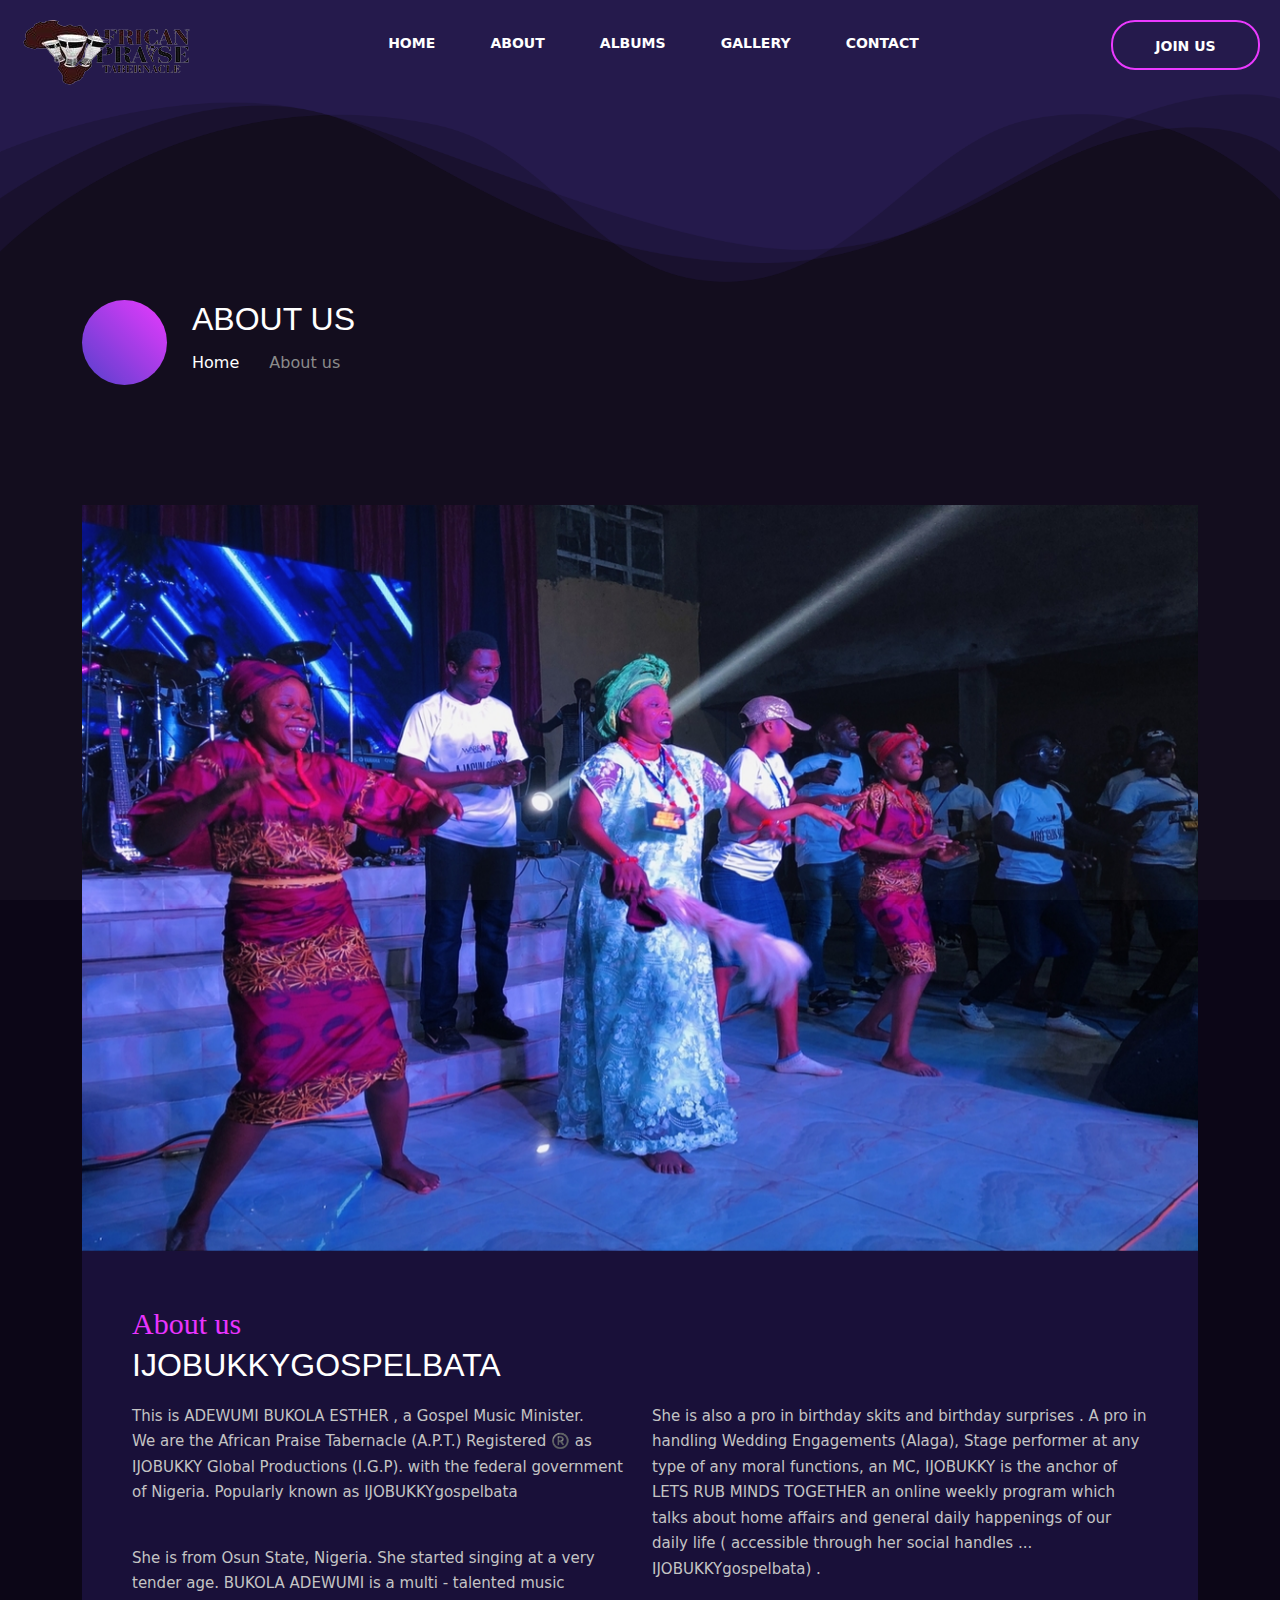
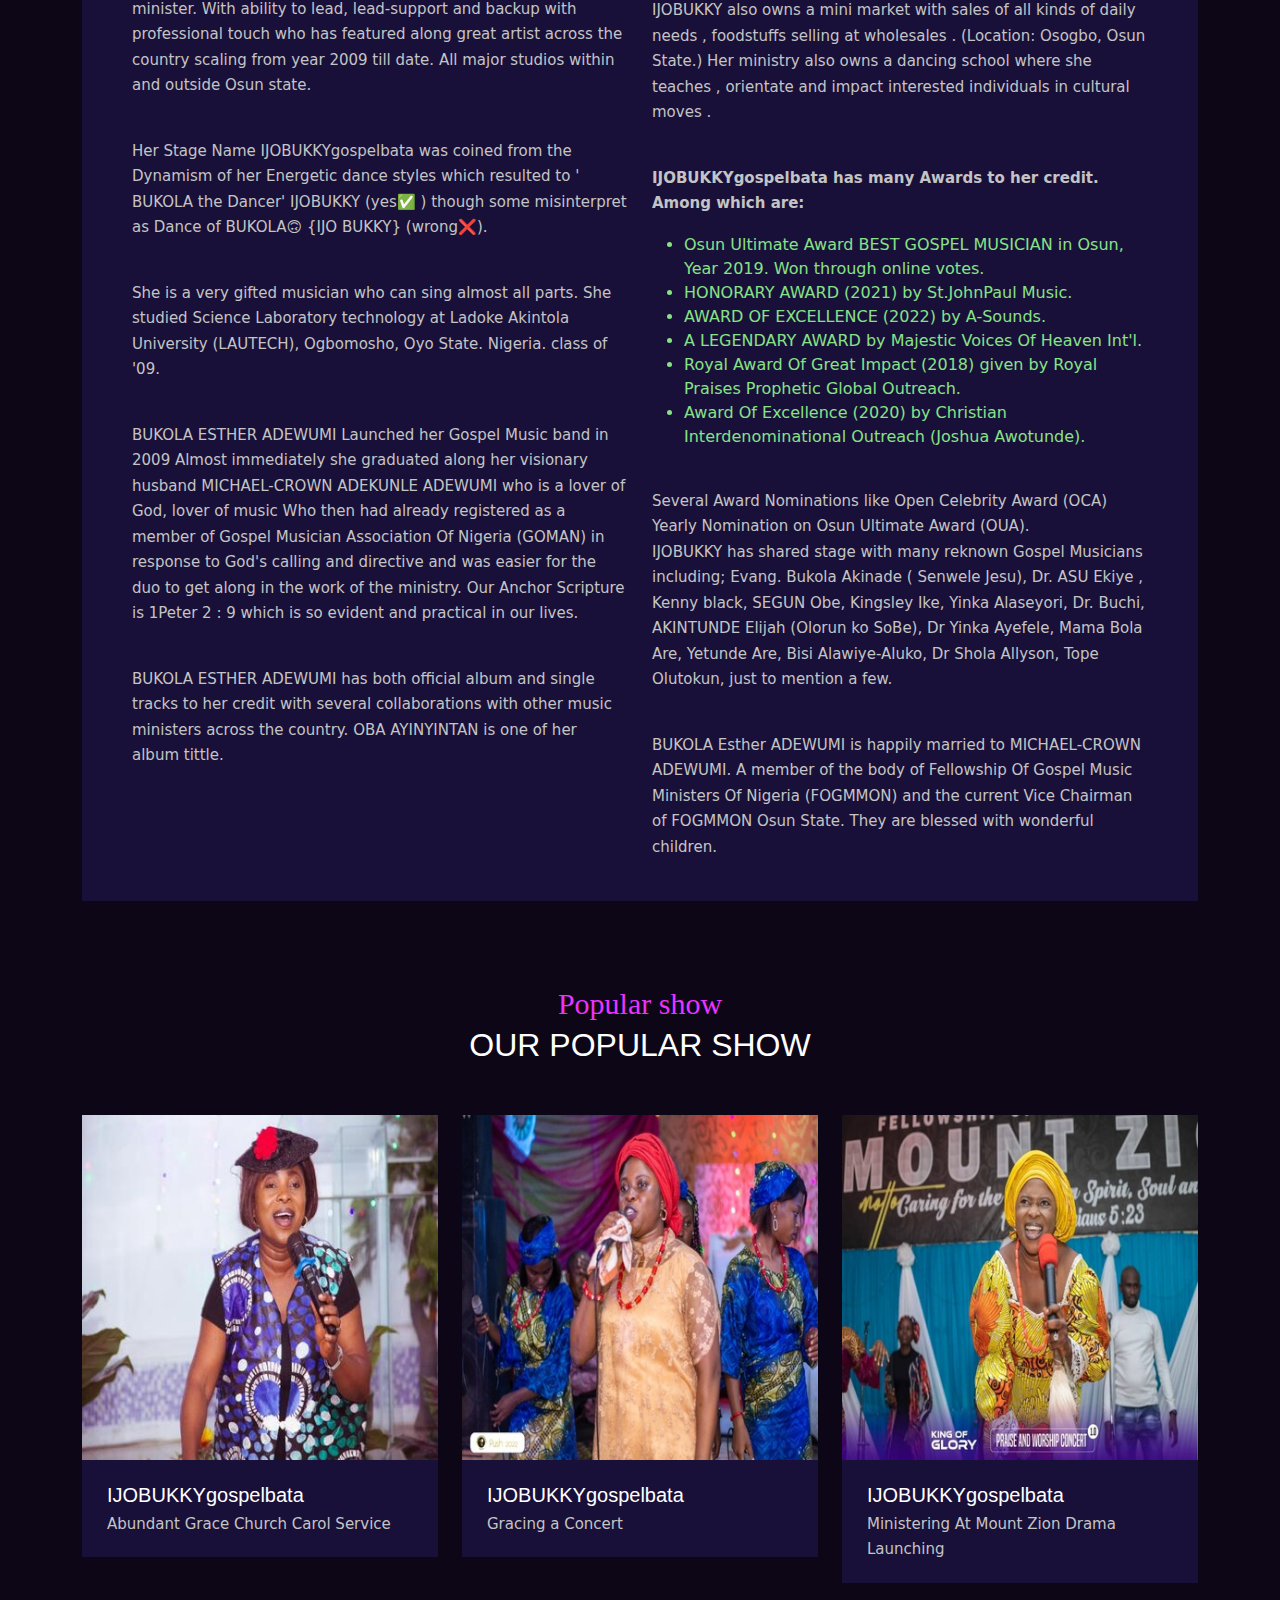
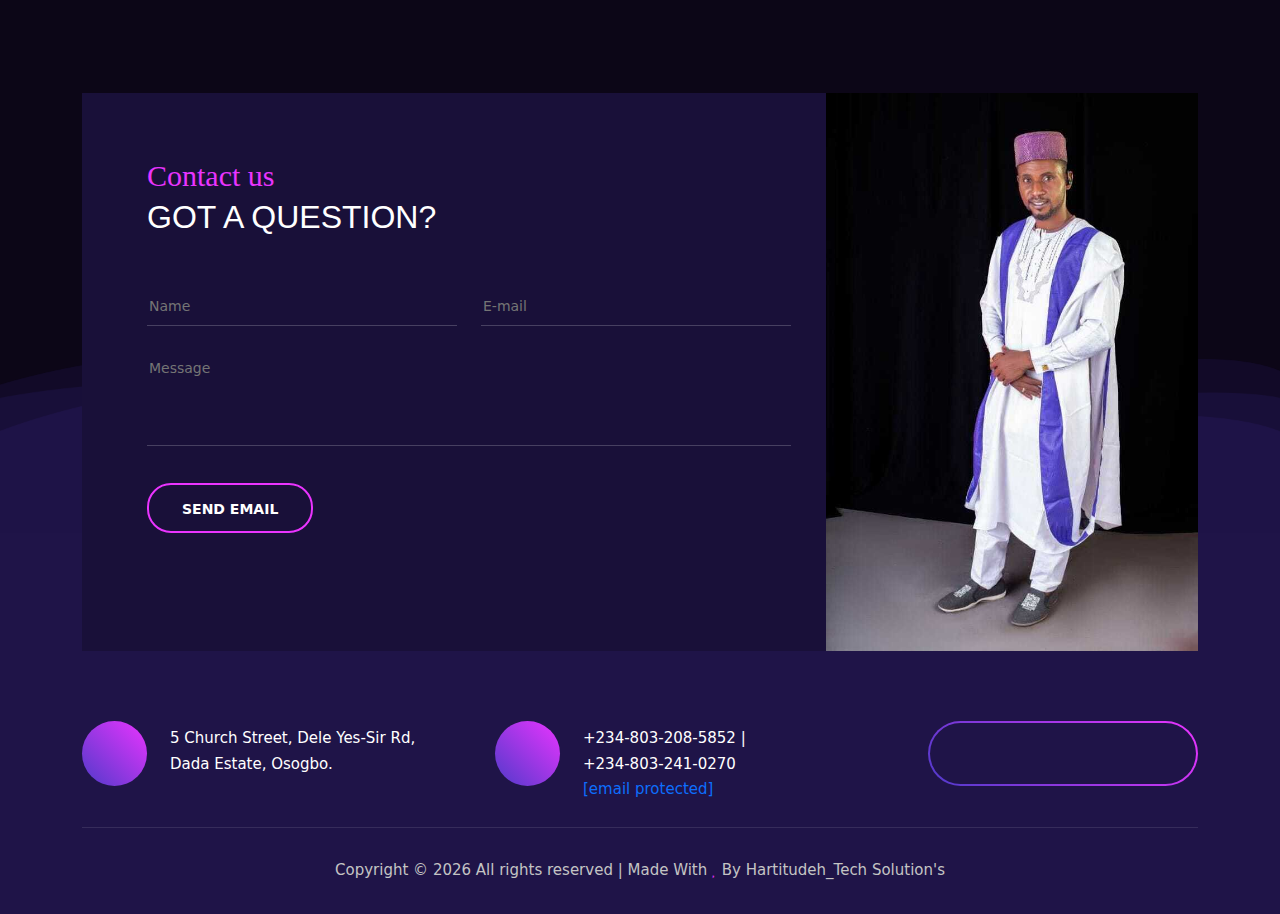
==== about.html @ 7b67402d "some change on the interface" ====
<!DOCTYPE html>
<html lang="zxx">

<head>
  <title>IJOBUKKYgospelbata | Website | About Page</title>
  <meta charset="UTF-8">
  <meta name="description" content="IJOBUKKYgospelbata Website | About Page">
  <meta name="keywords" content="Dance, Music">
  <meta name="viewport" content="width=device-width, initial-scale=1.0">

  <link rel="stylesheet" href="css/bootstrap.min.css" />
  <link rel="stylesheet" href="css/font-awesome.min.css" />
  <link rel="stylesheet" href="css/slicknav.min.css" />
  <link rel="stylesheet" href="css/owl.carousel.min.css" />

  <link rel="stylesheet" href="css/style.css" />

  <link rel="stylesheet" href="./bootstrap-5.3.0-alpha1-dist/css/bootstrap.min.css">
  <!--[if lt IE 9]>
		<script src="https://oss.maxcdn.com/html5shiv/3.7.2/html5shiv.min.js"></script>
		<script src="https://oss.maxcdn.com/respond/1.4.2/respond.min.js"></script>
	<![endif]-->
  <script nonce="eeb331ff-58a5-4666-a0e5-a452dbbeba03">
    (function (w, d) {
      ! function (f, g, h, i) {
        f[h] = f[h] || {};
        f[h].executed = [];
        f.zaraz = {
          deferred: [],
          listeners: []
        };
        f.zaraz.q = [];
        f.zaraz._f = function (j) {
          return function () {
            var k = Array.prototype.slice.call(arguments);
            f.zaraz.q.push({
              m: j,
              a: k
            })
          }
        };
        for (const l of ["track", "set", "debug"]) f.zaraz[l] = f.zaraz._f(l);
        f.zaraz.init = () => {
          var m = g.getElementsByTagName(i)[0],
            n = g.createElement(i),
            o = g.getElementsByTagName("title")[0];
          o && (f[h].t = g.getElementsByTagName("title")[0].text);
          f[h].x = Math.random();
          f[h].w = f.screen.width;
          f[h].h = f.screen.height;
          f[h].j = f.innerHeight;
          f[h].e = f.innerWidth;
          f[h].l = f.location.href;
          f[h].r = g.referrer;
          f[h].k = f.screen.colorDepth;
          f[h].n = g.characterSet;
          f[h].o = (new Date).getTimezoneOffset();
          if (f.dataLayer)
            for (const s of Object.entries(Object.entries(dataLayer).reduce(((t, u) => ({
                ...t[1],
                ...u[1]
              }))))) zaraz.set(s[0], s[1], {
              scope: "page"
            });
          f[h].q = [];
          for (; f.zaraz.q.length;) {
            const v = f.zaraz.q.shift();
            f[h].q.push(v)
          }
          n.defer = !0;
          for (const w of [localStorage, sessionStorage]) Object.keys(w || {}).filter((y => y.startsWith(
            "_zaraz_"))).forEach((x => {
            try {
              f[h]["z_" + x.slice(7)] = JSON.parse(w.getItem(x))
            } catch {
              f[h]["z_" + x.slice(7)] = w.getItem(x)
            }
          }));
          n.referrerPolicy = "origin";
          n.src = "/cdn-cgi/zaraz/s.js?z=" + btoa(encodeURIComponent(JSON.stringify(f[h])));
          m.parentNode.insertBefore(n, m)
        };
        ["complete", "interactive"].includes(g.readyState) ? zaraz.init() : f.addEventListener("DOMContentLoaded",
          zaraz.init)
      }(w, d, "zarazData", "script");
    })(window, document);
  </script>
</head>

<body>

  <div id="preloder">
    <div class="loader"></div>
  </div>

  <!-- Modal -->

  <div class="modal fade" id="ijobukky" tabindex="-1" aria-labelledby="ijobukkyLabel" aria-hidden="true">
    <div class="modal-dialog">
      <div class="modal-content">

        <div class="modal-body">

          <div class="form_wrapper">
            <div class="form_container">
              <div class="title_container">
                <h2>Registration Form</h2>
              </div>
              <div class="row clearfix">
                <div class="">
                  <form>
                    <div class="row clearfix">
                      <div class="col_half">
                        <div class="input_field"> <span><i aria-hidden="true" class="fa fa-user"></i></span>
                          <input type="text" name="name" placeholder="First Name" />
                        </div>
                      </div>

                      <div class="col_half">
                        <div class="input_field"> <span><i aria-hidden="true" class="fa fa-user"></i></span>
                          <input type="text" name="name" placeholder="Last Name" required />
                        </div>
                      </div>
                    </div>

                    <div class="input_field"> <span><i aria-hidden="true" class="fa fa-envelope"></i></span>
                      <input type="email" name="email" placeholder="Email" required />
                    </div>

                    <div class="input_field"> <span><i aria-hidden="true" class="fa fa-phone"></i></span>
                      <input type="number" name="number" placeholder="Number" required />
                    </div>

                    <!-- <div class="input_field"> <span><i aria-hidden="true" class="fa fa-lock"></i></span>
                      <input type="password" name="password" placeholder="Password" required />
                    </div> -->

                    <!-- <div class="input_field"> <span><i aria-hidden="true" class="fa fa-lock"></i></span>
                      <input type="password" name="password" placeholder="Re-type Password" required />
                    </div> -->

                    

                    <div class="input_field radio_option">
                      <input type="radio" name="radiogroup1" id="rd1">
                      <label for="rd1">Male</label>
                      <input type="radio" name="radiogroup1" id="rd2">
                      <label for="rd2">Female</label>
                    </div>
                    <div class="input_field select_option">
                      <select>
                        <option>Select Office</option>
                        <option>Backup</option>
                        <option>Dancer</option>
                        <option>Instrumentalist</option>
                      </select>
                      <div class="select_arrow"></div>
                    </div>
                    <div class="input_field checkbox_option">
                      <input type="checkbox" id="cb1">
                      <label for="cb1">I agree with terms and conditions</label>
                    </div>
                    <div class="input_field checkbox_option">
                      <input type="checkbox" id="cb2">
                      <label for="cb2">I want to receive the newsletter</label>
                    </div>
                    <input class="button" type="submit" value="Register" />
                  </form>
                </div>
              </div>
            </div>
          </div>

        </div>

      </div>
    </div>
  </div>

  <header>
    <div class="header__warp">
      <div class="row">
        <div class="col-lg-2">
          <a href="index.html" class="site__logo">
            <img src="img/logo.png" alt="">
          </a>
        </div>
  
        <div class="col-lg-8">
          <ul class="main__menu">
            <li><a href="index.html" class="menu--active">Home</a></li>
            <li><a href="about.html">About</a></li>
            <li><a href="albums.html">Albums</a></li>
            <!-- <li><a href="blog.html">Blog</a></li> -->
            <li><a href="gallery.html">Gallery</a></li>
            <li><a href="contact.html">Contact</a></li>
            <li><a data-bs-target="#ijobukky" data-bs-toggle="modal" class="site__btn show-now">Join Us</a></li>
            <!-- <li><a href="#">Pages</a>
              <ul class="sub__menu">
                
                <li><a href="albums-details.html">Albums details</a></li>
                <li><a href="single-blog.html">Blog single</a></li>
              </ul>
            </li> -->
          </ul>
        </div>
        <div class="col-lg-2 text-lg-right d-none d-lg-block">
          <button class="site__btn hide-now" data-bs-toggle="modal" data-bs-target="#ijobukky">Join Us</button>
        </div>
      </div>
    </div>
  </header>


  <section class="page-top-section">
    <div class="container">
      <div class="page-info-box">
        <div class="page-info-icon">
          <i class="fa fa-headphones"></i>
        </div>
        <div class="page-info-text">
          <h2>About us</h2>
          <div class="site-breadcrumb">
            <a href="index.html">Home</a>
            <span>About us</span>
          </div>
        </div>
      </div>
    </div>
  </section>


  <section class="about__page">
    <div class="container">
      <div class="about_page_innter">
        <!-- <img src="img/about-1.jpeg" alt=""> -->

        <div id="carouselExampleAutoplaying" class="carousel slide carousel-fade" data-bs-ride="carousel">
          <div class="carousel-inner">
            <div class="carousel-item active" data-bs-interval="5000">
              <img src="./img/about-1.jpg" class="d-block w-100" alt="...">
            </div>
            <div class="carousel-item" data-bs-interval="5000">
              <img src="./img/about-2.jpg" class="d-block w-100" alt="...">
            </div>
            <div class="carousel-item" data-bs-interval="5000">
              <img src="./img/about-3.jpg" class="d-block w-100" alt="...">
            </div>
            <div class="carousel-item" data-bs-interval="5000">
              <img src="./img/about-4.jpg" class="d-block w-100" alt="...">
            </div>
            <div class="carousel-item" data-bs-interval="5000">
              <img src="./img/about-5.jpg" class="d-block w-100" alt="...">
            </div>
            <div class="carousel-item" data-bs-interval="5000">
              <img src="./img/about-6.jpg" class="d-block w-100" alt="...">
            </div>
            <div class="carousel-item" data-bs-interval="5000">
              <img src="./img/about-7.jpg" class="d-block w-100" alt="...">
            </div>
            <div class="carousel-item" data-bs-interval="5000">
              <img src="./img/about-8.jpg" class="d-block w-100" alt="...">
            </div>
            <div class="carousel-item" data-bs-interval="5000">
              <img src="./img/about-9.jpg" class="d-block w-100" alt="...">
            </div>
            <div class="carousel-item" data-bs-interval="5000">
              <img src="./img/about-10.jpg" class="d-block w-100" alt="...">
            </div>
          </div>
        </div>

        <!-- About Infomation start here -->

        <div class="about__page__text">
          <div class="section-title">
            <div class="sub-title">About us</div>
            <h2>IJOBUKKYgospelbata</h2>
          </div>
          <div class="row">
            <div class="col-lg-6">
              <p>
                This is ADEWUMI BUKOLA ESTHER , a Gospel Music Minister.
                <br />
                We are the African Praise Tabernacle (A.P.T.) Registered ®️ as IJOBUKKY Global Productions (I.G.P). with
                the federal government of Nigeria. Popularly known as IJOBUKKYgospelbata
              </p>

                <br>
              <p>
                She is from Osun State, Nigeria.
                She started singing at a very tender age.
                BUKOLA ADEWUMI is a multi - talented music minister. With ability to lead, lead-support and backup with
                professional touch who has featured along great artist across the country scaling from year 2009 till
                date. All major studios within and outside Osun state.
              </p>

                <br>
              <p>
                Her Stage Name IJOBUKKYgospelbata was coined from the Dynamism of her Energetic dance styles which
                resulted to ' BUKOLA the Dancer' IJOBUKKY (yes✅ ) though some misinterpret as Dance of BUKOLA🙃 {IJO
                BUKKY} (wrong❌).
              </p>

                <br>
              <p>
                She is a very gifted musician who can sing almost all parts.
                She studied Science Laboratory technology at Ladoke Akintola University (LAUTECH), Ogbomosho, Oyo State.
                Nigeria. class of '09.
              </p>

                <br>
              <p>
                BUKOLA ESTHER ADEWUMI Launched her Gospel Music band in 2009 Almost immediately she graduated along her
                visionary husband MICHAEL-CROWN ADEKUNLE ADEWUMI who is a lover of God, lover of music Who then had
                already registered as a member of Gospel Musician Association Of Nigeria (GOMAN) in response to God's
                calling and directive and was easier for the duo to get along in the work of the ministry.
                Our Anchor Scripture is 1Peter 2 : 9 which is so evident and practical in our lives.
              </p>

                  <br>
              <p>
                BUKOLA ESTHER ADEWUMI has both official album and single tracks to her credit with several
                collaborations with other music ministers across the country.
                OBA AYINYINTAN is one of her album tittle.
              </p>
                  <br>
              
            </div>
            <div class="col-lg-6">
              <p>
                She is also a pro in birthday skits and birthday surprises . A pro in handling Wedding Engagements
                (Alaga), Stage performer at any type of any moral functions, an MC, IJOBUKKY is the anchor of LETS RUB MINDS TOGETHER an online weekly program which talks about home affairs and general daily happenings of our daily life ( accessible through her social handles ... IJOBUKKYgospelbata) .                
              </p>

              <p>
                IJOBUKKY also owns a mini market with sales of all kinds of daily needs , foodstuffs selling at
                wholesales . (Location: Osogbo, Osun State.)
                Her ministry also owns a dancing school where she teaches , orientate and impact interested individuals
                in cultural moves .
                <br>
              </p>
              <br>

              <p>
                <strong>IJOBUKKYgospelbata has many Awards to her credit. Among which are: </strong> 
                <ul style="color: #87e287 ;">
                  <li>Osun Ultimate Award BEST GOSPEL MUSICIAN in Osun, Year 2019. Won through online votes.</li>
                  <li>HONORARY AWARD (2021) by St.JohnPaul Music.</li>
                  <li>AWARD OF EXCELLENCE (2022) by A-Sounds.</li>
                  <li>A LEGENDARY AWARD by Majestic Voices Of Heaven Int'l.</li>
                  <li>Royal Award Of Great Impact (2018) given by Royal Praises Prophetic Global Outreach.</li>
                  <li>Award Of Excellence (2020) by Christian Interdenominational Outreach (Joshua Awotunde).</li>
                </ul>
              </p>
                <br>

              <p>
                Several Award Nominations like Open Celebrity Award (OCA)
                Yearly Nomination on Osun Ultimate Award (OUA).
                <br>

                IJOBUKKY has shared stage with many reknown Gospel Musicians including; Evang. Bukola Akinade ( Senwele
                Jesu), Dr. ASU Ekiye , Kenny black, SEGUN Obe, Kingsley Ike,
                Yinka Alaseyori, Dr. Buchi, AKINTUNDE Elijah (Olorun ko SoBe), Dr Yinka Ayefele, Mama Bola Are, Yetunde
                Are, Bisi Alawiye-Aluko, Dr Shola Allyson, Tope Olutokun, just to mention a few.
              </p>
              <br>

              <p>
                BUKOLA Esther ADEWUMI is happily married to MICHAEL-CROWN ADEWUMI. A member of the body of Fellowship Of
                Gospel Music Ministers Of Nigeria (FOGMMON) and the current Vice Chairman of FOGMMON Osun State. They
                are blessed with wonderful children. 
              </p>
            </div>
            </div>
          </div>
        </div>
        <div class="section-title text-center">
          <div class="sub-title">Popular show</div>
          <h2>Our popular show</h2>
        </div>
        <div class="row">
          <div class="col-md-4">
            <div class="populer__show__card">
              <img src="img/shows/1.jpg" alt="">
              <div class="show__info">
                <h4>IJOBUKKYgospelbata</h4>
                <p>Abundant Grace Church Carol Service</p>
              </div>
            </div>
          </div>
          <div class="col-md-4">
            <div class="populer__show__card">
              <img src="img/shows/2.jpg" alt="">
              <div class="show__info">
                <h4>IJOBUKKYgospelbata</h4>
                <p>Gracing a Concert</p>
              </div>
            </div>
          </div>
          <div class="col-md-4">
            <div class="populer__show__card">
              <img src="img/shows/3.jpg" alt="">
              <div class="show__info">
                <h4>IJOBUKKYgospelbata</h4>
                <p>Ministering At Mount Zion Drama Launching</p>
              </div>
            </div>
          </div>
        </div>
      </div>
    </div>
  </section>


  <footer class="footer__section">
    <div class="container">
      <div class="footer-top">
        <div class="row m-0">
          <div class="col-lg-8 p-0">
            <div class="footer-form-warp">
              <div class="section-title">
                <div class="sub-title">Contact us</div>
                <h2>Got a Question?</h2>
              </div>
              <form>
                <div class="row">
                  <div class="col-lg-6">
                    <input type="text" placeholder="Name">
                  </div>
                  <div class="col-lg-6">
                    <input type="text" placeholder="E-mail">
                  </div>
                  <div class="col-lg-12">
                    <textarea placeholder="Message"></textarea>
                    <button class="site__btn">Send Email</button>
                  </div>
                </div>
              </form>
            </div>
          </div>
          <div class="col-lg-4 p-0">
            <img src="img/footer-img.jpg" alt="">
          </div>
        </div>
      </div>
      <div class="row">
        <div class="col-lg-4 col-md-6">
          <div class="info__box">
            <div class="info_icon">
              <i class="fa fa-map-marker"></i>
            </div>
            <p>5 Church Street, Dele Yes-Sir Rd, <br> Dada Estate, Osogbo. </p>
          </div>
        </div>
        <div class="col-lg-4 col-md-6">
          <div class="info__box info_box_center">
            <div class="info_icon">
              <i class="fa fa-map-marker"></i>
            </div>
            <p>+234-803-208-5852 | +234-803-241-0270 <br> <a href="/cdn-cgi/l/email-protection" class="__cf_email__"
                data-cfemail="82d1f7f2f2edf0f6aceff7f1ebe1c2e5efe3ebeeace1edef">[email&#160;protected]</a></p>
          </div>
        </div>
        <div class="col-lg-4">
          <div class="footer__social">
            <a href="https://www.facebook.com/IJOBUKKYgospelbata" target="_blank"><i class="fa fa-facebook"></i></a>
            <a href="https://www.twitter.com/IJOBUKKYgospelbata" target="_blank"><i class="fa fa-twitter"></i></a>
            <a href="https://www.youtube.com/IJOBUKKYgospelbata" target="_blank"><i class="fa fa-youtube-play"></i></a>
            <a href="https://www.instagram.com/IJOBUKKYgospelbata" target="_blank"><i class="fa fa-instagram"></i></a>
          </div>
        </div>
      </div>

      <div class="footer__copyright__text">
        <p>Copyright &copy; <script data-cfasync="false"
            src="/cdn-cgi/scripts/5c5dd728/cloudflare-static/email-decode.min.js"></script>
          <script>
            document.write(new Date().getFullYear());
          </script> All rights reserved | Made With  <i class="fa fa-heart" aria-hidden="true"></i> By
          <a href="https://www.hartitudeh.github.io" target="_blank">Hartitudeh_Tech Solution's</a>
        </p>
      </div>

    </div>
  </footer>

  <script src="./bootstrap-5.3.0-alpha1-dist/js/bootstrap.min.js"></script>

  <script src="js/vendor/jquery-3.2.1.min.js"></script>
  <script src="js/jquery.slicknav.min.js"></script>
  <script src="js/owl.carousel.min.js"></script>
  <script src="js/jquery.magnific-popup.min.js"></script>
  <script src="js/main.js"></script>
  <script defer src="https://static.cloudflareinsights.com/beacon.min.js/vaafb692b2aea4879b33c060e79fe94621666317369993"
    integrity="sha512-0ahDYl866UMhKuYcW078ScMalXqtFJggm7TmlUtp0UlD4eQk0Ixfnm5ykXKvGJNFjLMoortdseTfsRT8oCfgGA=="
    data-cf-beacon='{"rayId":"78a1dffdda7e240b","token":"cd0b4b3a733644fc843ef0b185f98241","version":"2022.11.3","si":100}'
    crossorigin="anonymous"></script>
</body>

</html>
---- css/style.css ----
.show-now{
	display: none !important;
}
@media (max-width: 991px){
	.show-now{
		display: block !important;
	}
}

@import url("https://fonts.googleapis.com/css2?family=Nunito+Sans:ital,wght@0,400;0,600;0,700;0,800;1,400;1,600;1,700;1,800&family=Satisfy&display=swap");
html,
body {
	height: 100%;
	font-family: "Nunito Sans", sans-serif;
	-webkit-font-smoothing: antialiased;
}

h1,
h2,
h3,
h4,
h5,
h6 {
	margin: 0;
	color: #222222;
	font-family: "Nunito Sans", sans-serif;
	font-weight: 700;
}

h1 {
	font-size: 70px;
}

h2 {
	font-size: 36px;
	line-height: 1.4;
}

h3 {
	font-size: 30px;
}

h4 {
	font-size: 24px;
}

h5 {
	font-size: 18px;
}

h6 {
	font-size: 16px;
}

p {
	font-size: 15px;
	color: #c4c4c4;
	line-height: 1.7;
}

img {
	max-width: 100%;
}

input:focus,
select:focus,
button:focus,
textarea:focus {
	outline: none;
}
a,
a:hover,
a:focus {
	text-decoration: none !important;
	outline: none;
}

ul {
	padding: 0;
	margin: 0;
}

@media (min-width: 1200px) {
	.container {
		max-width: 1200px;
	}
}

/* Preloder */

#preloder {
	position: fixed;
	width: 100%;
	height: 100%;
	top: 0;
	left: 0;
	z-index: 999999;
	background: #ffffff;
}

.loader {
	width: 40px;
	height: 40px;
	position: absolute;
	top: 50%;
	left: 50%;
	margin-top: -13px;
	margin-left: -13px;
	border-radius: 60px;
	animation: loader 0.8s linear infinite;
	-webkit-animation: loader 0.8s linear infinite;
}

@keyframes loader {
	0% {
		-webkit-transform: rotate(0deg);
		transform: rotate(0deg);
		border: 4px solid #f44336;
		border-left-color: transparent;
	}
	50% {
		-webkit-transform: rotate(180deg);
		transform: rotate(180deg);
		border: 4px solid #673ab7;
		border-left-color: transparent;
	}
	100% {
		-webkit-transform: rotate(360deg);
		transform: rotate(360deg);
		border: 4px solid #f44336;
		border-left-color: transparent;
	}
}

/*---------------------
   Helper CSS
 -----------------------*/

.section-title {
	margin-bottom: 50px;
}

@media only screen and (min-width: 768px) and (max-width: 991px),
only screen and (min-width: 576px) and (max-width: 767px),
(max-width: 576px) {
	.section-title {
		margin-bottom: 15px;
	}
}

.section-title .sub-title {
	font-family: "Satisfy", cursive;
	color: #e934ff;
	font-size: 30px;
}

.section-title h2 {
	text-transform: uppercase;
	color: #fff;
}

@media (max-width: 576px) {
	.section-title h2 {
		font-size: 24px;
	}
}

.set-bg {
	background-repeat: no-repeat;
	background-size: cover;
	background-position: top center;
}

.text-white h1,
.text-white h2,
.text-white h3,
.text-white h4,
.text-white h5,
.text-white h6,
.text-white p,
.text-white span,
.text-white li,
.text-white a {
	color: #fff;
}

/*---------------------
  Commom elements
-----------------------*/

.site__btn {
	display: inline-block;
	border-radius: 24px;
	font-size: 14px;
	padding: 17px 33px 15px;
	min-width: 149px;
	color: #fff;
	line-height: 1;
	text-align: center;
	font-weight: 700;
	border: 2px solid #ea34ff;
	text-transform: uppercase;
	background: transparent;
	filter: progid:DXImageTransform.Microsoft.gradient(startColorstr="#503aca", endColorstr="#ea34ff", GradientType=1);
}

.site__btn:hover {
	color: #fff;
	background: -o-linear-gradient(45deg, #503aca 0%, #ea34ff 100%);
	background: linear-gradient(45deg, #503aca 0%, #ea34ff 100%);
}

.site__btn i {
	margin-right: 3px;
}

.site__btn.sb--line {
	position: relative;
	background: transparent;
	border: 10px solid;
	border-image-slice: 1;
	border-width: 1px;
	border-image-source: -moz-linear-gradient(50deg, #503aca 0%, #ea34ff 100%);
	border-image-source: -webkit-linear-gradient(50deg, #503aca 0%, #ea34ff 100%);
	border-image-source: linear-gradient(50deg, #503aca 0%, #ea34ff 100%);
	z-index: 1;
}

.site__btn.sb--line::after {
	position: absolute;
	content: "";
	width: 100%;
	height: 100%;
	left: 0;
	top: 0;
	background: #503aca;
	background: -o-linear-gradient(45deg, #503aca 0%, #ea34ff 100%);
	background: linear-gradient(45deg, #503aca 0%, #ea34ff 100%);
	filter: progid:DXImageTransform.Microsoft.gradient(startColorstr="#503aca", endColorstr="#ea34ff", GradientType=1);
	opacity: 0;
	z-index: -1;
	-webkit-transition: all 0.4s;
	-o-transition: all 0.4s;
	transition: all 0.4s;
}

.site__btn.sb--line:hover::after {
	opacity: 1;
}

/*---------------------
   Header section
 -----------------------*/

 header {
	position: absolute;
	width: 100%;
	left: 0;
	top: 0;
	padding: 20px;
	z-index:99;
}

header.ijobukky{
	background: #aa6782;
	position: fixed !important;
	top: 0px;
	left: 0;
	z-index: 99999;
}

.header__warp {
	max-width: 1760px;
	margin: 0 auto;
}

@media only screen and (min-width: 768px) and (max-width: 991px) {
	.header__warp {
		padding: 0 50px;
	}
}

.site__logo {
	display: inline-block;
}

@media only screen and (min-width: 768px) and (max-width: 991px),
only screen and (min-width: 576px) and (max-width: 767px),
(max-width: 576px) {
	.site__logo {
    margin-bottom: -15px;
    max-width: 130px;
    margin-top: -12px;
}
}

/*----------
   Menu
 ---------*/

.main__menu {
	position: relative;
	right: 0;
	padding-top: 11px;
	text-align: center;
}

@media only screen and (min-width: 576px) and (max-width: 767px),
only screen and (min-width: 768px) and (max-width: 991px),
(max-width: 576px) {
	.main__menu {
		display: none;
	}
	.slicknav_menu{
		display: block;
	}
}

.main__menu>li {
	display: inline-block;
	position: relative;
}

.main__menu>li:last-child a {
	margin-right: 0;
}

.main__menu>li>a {
	position: relative;
	font-size: 14px;
	color: #ffffff;
	font-weight: 600;
	padding: 11px 25px;
	text-transform: uppercase;
}

@media only screen and (min-width: 992px) and (max-width: 1200px) {
	.main__menu>li>a {
		padding: 10px;
	}
}

.main__menu>li>a.menu--active {
	/* border: 10px solid; */
	border-image-slice: 1;
	border-width: 2px;
	/* border-image-source: -moz-linear-gradient(50deg, #503aca 0%, #ea34ff 100%);
	border-image-source: -webkit-linear-gradient(50deg, #503aca 0%, #ea34ff 100%);
	border-image-source: linear-gradient(50deg, #503aca 0%, #ea34ff 100%); */
	/* border-color: linear-gradient(50deg, #503aca 0%, #ea34ff 100%); */
	border-radius: 10px;
}

@media only screen and (min-width: 992px) and (max-width: 1200px) {
	.main__menu>li>a.menu--active {
		padding: 11px 25px;
	}
}

.main__menu>li:hover a {
	color: #ffffff;
}

.main__menu>li:hover .sub__menu {
	top: 100%;
	opacity: 1;
	visibility: visible;
	margin-top: 15px;
}

.main__menu>li .sub__menu {
	position: absolute;
	text-align: left;
	padding: 10px 0;
	width: 170px;
	left: 0;
	top: 100%;
	margin-top: 50px;
	-webkit-box-shadow: 0 9px 50px rgba(0, 0, 0, 0.1);
	box-shadow: 0 9px 50px rgba(0, 0, 0, 0.1);
	background: #fff;
	opacity: 0;
	visibility: hidden;
	z-index: 99;
	-webkit-transition: all 0.4s;
	-o-transition: all 0.4s;
	transition: all 0.4s;
}

.main__menu>li .sub__menu:after {
	position: absolute;
	content: "";
	width: 100%;
	height: 25px;
	left: 0;
	top: -25px;
}

.main__menu>li .sub__menu>li {
	display: block;
}

.main__menu>li .sub__menu>li>a {
	display: block;
	display: block;
	padding: 5px 15px;
	color: #0F0923;
	text-transform: none;
	margin: 0;
	font-size: 14px;
	font-weight: 700;
}

.main__menu>li .sub__menu>li>a:hover {
	color: #222222;
}

.main__menu>li .sub__menu>li>a:after {
	display: none;
}

/*---------------------
   Hero section
 -----------------------*/

.hero__section {
	height: 1275px;
	padding-top: 380px;
	position: relative;
	z-index: 5;
}

@media (max-width: 576px),
only screen and (min-width: 576px) and (max-width: 767px) {
	.hero__section {
		padding-top: 200px;
		height: 900px;
	}
}

.hero__slider {
	max-width: 750px;
}

@media (max-width: 576px) {
	.hero__slider .owl-nav {
		text-align: center;
	}
}

.hero__slider button.owl-prev,
.hero__slider button.owl-next {
	width: 50px;
	height: 50px;
	border-radius: 50%;
	background: rgba(0, 0, 0, 0.5) !important;
	margin-right: 10px;
	font-size: 20px !important;
}

.hero__items {
	padding-bottom: 52px;
}

@media (max-width: 576px) {
	.hero__items {
		text-align: center;
		padding: 52px 25px;
	}
}

.hero__items span {
	font-family: "Satisfy", cursive;
	font-size: 34px;
}

.hero__items h2 {
	font-size: 80px;
	font-weight: 800;
	text-transform: uppercase;
	margin-bottom: 10px;
}

@media (max-width: 576px) {
	.hero__items h2 {
		font-size: 34px;
	}
}

@media only screen and (min-width: 576px) and (max-width: 767px) {
	.hero__items h2 {
		font-size: 45px;
	}
}

@media only screen and (min-width: 768px) and (max-width: 991px) {
	.hero__items h2 {
		font-size: 60px;
	}
}

.hero__items p {
	max-width: 600px;
	margin-bottom: 30px;
}

.about__section {
	background-color: #0c0617;
	margin-top: -255px;
	position: relative;
	z-index: 2;
}

.about__section:before {
	position: absolute;
	content: "";
	width: 100%;
	height: 50%;
	left: 0;
	top: -528px;
	background-color: #0c0617;
	z-index: 4;
}

@media (max-width: 576px),
only screen and (min-width: 576px) and (max-width: 767px),
only screen and (min-width: 768px) and (max-width: 991px) {
	.about__section:before {
		height: 1505px;
		background-image: url("../img/about-overlay.png");
		background-repeat: no-repeat;
		background-position: center top;
	}
}

.about__section .container {
	position: relative;
	z-index: 10;
}

.discography__section {
	position: relative;
	z-index: 6;
	margin-top: -406px;
	padding-top: 630px;
	padding-bottom: 50px;
}

.discography__section:after {
	position: absolute;
	content: "";
	width: 100%;
	height: 1505px;
	left: 0;
	top: -940px;
	background-image: url("../img/about-overlay.png");
	background-repeat: no-repeat;
	background-position: center top;
	z-index: 5;
}

@media (max-width: 576px),
only screen and (min-width: 576px) and (max-width: 767px),
only screen and (min-width: 768px) and (max-width: 991px) {
	.discography__section:after {
		display: none;
	}
}

.about__text {
	padding-top: 184px;
}

@media (max-width: 576px),
only screen and (min-width: 576px) and (max-width: 767px),
only screen and (min-width: 768px) and (max-width: 991px) {
	.about__text {
		padding-top: 30px;
	}
}

.about__text span {
	font-family: "Satisfy", cursive;
	color: #e934ff;
	font-size: 30px;
	margin-bottom: 5px;
}

.about__text h2 {
	color: #fff;
	text-transform: uppercase;
	margin-bottom: 15px;
}

.about__text p {
	margin-bottom: 40px;
}

.album__card {
	text-align: center;
	margin-bottom: 40px;
}

.album__card img {
	margin: 0 auto 25px;
	border-radius: 50%;
}

.album__card h4 {
	color: #fff;
}

.album__card p {
	color: #c4c4c4;
	margin-bottom: 0;
}

/*------------------
   Tours page
 ------------------*/

.player__section {
	background: #0F0923;
}

@media only screen and (min-width: 768px) and (max-width: 991px),
only screen and (min-width: 576px) and (max-width: 767px),
(max-width: 576px) {
	.player__section {
		padding-bottom: 50px;
	}
}

.player_right {
	padding-top: 70px;
}

.player_right .section-title {
	padding-left: 65px;
}

.player-title {
	padding-left: 65px;
	margin-bottom: 10px;
	color: #fff;
	text-transform: uppercase;
}

.player-one-style .jp-playlist ul {
	list-style: none;
}

.player-one-style .jp-playlist li {
	position: relative;
	height: 95px;
	overflow: hidden;
	display: block;
	padding: 30px 65px 10px;
	border-bottom: 1px solid #262037;
}

@media (max-width: 576px) {
	.player-one-style .jp-playlist li {
		padding: 30px 20px 23px;
		height: auto;
	}
}

.player-one-style .jp-playlist li:last-child {
	border-bottom: none;
}

.player-one-style .jp-playlist li:hover .player_social {
	opacity: 1;
}

.player-one-style .jp-playlist li.jp-playlist-current {
	background: #262037;
}

.player-one-style .jp-playlist li.jp-playlist-current .player_social {
	opacity: 1;
}

.player-one-style .jp-playlist li .jp-playlist-item {
	display: block;
	position: relative;
}

.player-one-style .jp-playlist li .jp-playlist-item:after {
	position: absolute;
	content: "";
	font-family: "FontAwesome";
	text-align: center;
	color: #fff;
	font-size: 14px;
	padding-top: 8px;
	padding-left: 4px;
	width: 35px;
	height: 35px;
	left: 0;
	top: 0;
	border-radius: 50px;
	background: #3b2d81;
}

.player-one-style .jp-playlist li .list-left {
	float: left;
	padding-left: 60px;
}

.player-one-style .jp-playlist li .list-left h6 {
	font-weight: 600;
	color: #fff;
}

.player-one-style .jp-playlist li .list-left p {
	font-size: 14px;
	color: #888888;
	margin-bottom: 0;
}

.player-one-style .jp-playlist li .list-right {
	float: right;
	padding-top: 10px;
}

.player-one-style .jp-playlist li .list-right h6 {
	font-weight: 600;
	color: #fff;
}

.player-one-style .jp-state-playing .jp-playlist li .jp-playlist-item.jp-playlist-current:after {
	content: "";
	font-size: 13px;
	padding-top: 9px;
	padding-left: 2px;
}

.player-one-style .player_social {
	position: absolute;
	top: 34px;
	right: 150px;
	opacity: 0;
	-webkit-transition: 0.3s;
	-o-transition: 0.3s;
	transition: 0.3s;
	z-index: 5;
}

@media only screen and (min-width: 576px) and (max-width: 767px) {
	.player-one-style .player_social {
		right: 110px;
	}
}

@media (max-width: 576px) {
	.player-one-style .player_social {
		display: none;
	}
}

.player-one-style .player_social a {
	display: inline-block;
	padding: 4px;
	font-size: 16px;
	color: rgba(255, 255, 255, 0.5);
}

.player-one-style .player_left {
	position: relative;
	height: 954px;
	background-image: url("../img/album.jpg");
	background-repeat: no-repeat;
	background-size: cover;
	background-position: center;
}

@media only screen and (min-width: 768px) and (max-width: 991px) {
	.player-one-style .player_left {
		height: 800px;
	}
}

@media only screen and (min-width: 576px) and (max-width: 767px) {
	.player-one-style .player_left {
		height: 600px;
	}
}

@media (max-width: 576px) {
	.player-one-style .player_left {
		height: 500px;
	}
}

.player-one-style .player_left:after {
	position: absolute;
	content: "";
	width: 100%;
	height: 300px;
	left: 0;
	bottom: 0;
	background: black;
	background: -webkit-gradient(linear, left top, left bottom, from(rgba(0, 0, 0, 0)), to(rgba(0, 0, 0, 0.8155637255)));
	background: -o-linear-gradient(top, rgba(0, 0, 0, 0) 0%, rgba(0, 0, 0, 0.8155637255) 100%);
	background: linear-gradient(180deg, rgba(0, 0, 0, 0) 0%, rgba(0, 0, 0, 0.8155637255) 100%);
	filter: progid:DXImageTransform.Microsoft.gradient(startColorstr="#000000", endColorstr="#000000", GradientType=1);
}

.player-one-style .player_left_inner {
	position: absolute;
	width: 100%;
	left: 0;
	padding: 0 45px;
	bottom: 45px;
	z-index: 5;
}

@media (max-width: 576px) {
	.player-one-style .player_left_inner {
		padding: 0 20px;
	}
}

@media only screen and (min-width: 576px) and (max-width: 767px),
(max-width: 576px) {
	.player-one-style .track-info {
		text-align: center;
	}
}

.player-one-style .track-info h6 {
	font-size: 20px;
	font-weight: 600;
	color: #fff;
	text-transform: uppercase;
}

.player-one-style .track-info p {
	font-size: 16px;
	color: #888888;
}

@media only screen and (min-width: 992px) and (max-width: 1200px) {
	.player-one-style .conterols {
		margin-bottom: 10px;
	}
}

@media only screen and (min-width: 576px) and (max-width: 767px),
(max-width: 576px) {
	.player-one-style .conterols {
		text-align: center;
		margin-bottom: 20px;
	}
}

.player-one-style .jp-progress {
	width: 100%;
	height: 5px;
	background: rgba(255, 255, 255, 0.35);
	cursor: pointer;
}

.player-one-style .jp-play-bar {
	height: 5px;
	background: #ffffff;
	position: relative;
	overflow: inherit !important;
}

.player-one-style .jp-play-bar:after {
	position: absolute;
	content: "";
	width: 9px;
	height: 9px;
	right: -2px;
	top: -2px;
	background: #fff;
	border-radius: 50px;
	border-radius: 50px;
}

.player-one-style .jp-controls button {
	width: 30px;
	font-size: 16px;
	margin-right: 5px;
	border: none;
	color: #fff;
	background: transparent;
}

.player-one-style .jp-controls button.jp-play {
	width: 40px;
	height: 40px;
	margin: 0 20px;
	padding-top: 2px;
	border-radius: 50px;
	background: #e934ff;
}

@media only screen and (min-width: 992px) and (max-width: 1200px) {
	.player-one-style .jp-controls button.jp-play {
		margin: 0;
	}
}

.player-one-style .jp-state-playing .jp-controls button.jp-play .fa-play:before {
	content: "";
}

.player-one-style .jp-state-muted .jp-controls button.jp-mute .fa-volume-up:before {
	content: "";
}

.player-one-style .jp-volume-controls {
	display: inline-block;
}

.player-one-style .jp-time-holder {
	width: 120px;
	display: inline-block;
	font-size: 16px;
	font-weight: 600;
	color: #fff;
}

@media only screen and (min-width: 992px) and (max-width: 1200px) {
	.player-one-style .jp-time-holder {
		padding-top: 15px;
	}
}

@media only screen and (min-width: 576px) and (max-width: 767px),
(max-width: 576px) {
	.player-one-style .jp-time-holder {
		width: 100%;
		display: block;
		padding-top: 15px;
	}
}

.player-one-style .jp-time-holder div {
	display: inline-block;
}

.player-two-style .jp-playlist {
	margin-bottom: 40px;
}

.player-two-style .jp-playlist ul {
	list-style: none;
	padding-left: 65px;
}

@media only screen and (min-width: 768px) and (max-width: 991px),
only screen and (min-width: 576px) and (max-width: 767px),
(max-width: 576px) {
	.player-two-style .jp-playlist ul {
		padding-left: 0;
	}
}

.player-two-style .jp-playlist li {
	position: relative;
	height: 95px;
	display: block;
	padding: 30px 0 10px;
	border-bottom: 1px solid #262037;
}

.player-two-style .jp-playlist li:last-child {
	border-bottom: none;
}

.player-two-style .jp-playlist li:hover .player_social {
	opacity: 1;
}

.player-two-style .jp-playlist li.jp-playlist-current::after {
	position: absolute;
	content: "";
	width: calc(100% + 145px);
	height: calc(100% + 2px);
	left: -80px;
	top: -1px;
	z-index: 1;
	background: #262037;
	clear: both;
}

.player-two-style .jp-playlist li.jp-playlist-current .player_social {
	opacity: 1;
}

.player-two-style .jp-playlist li .jp-playlist-item {
	display: block;
	position: relative;
}

.player-two-style .jp-playlist li .list-left {
	position: relative;
	z-index: 3;
	float: left;
	padding-left: 60px;
}

.player-two-style .jp-playlist li .list-left span {
	position: absolute;
	text-align: center;
	color: #fff;
	font-size: 14px;
	padding-top: 8px;
	width: 35px;
	height: 35px;
	left: 0;
	top: 0;
	font-weight: 600;
	border-radius: 50px;
	background: #3b2d81;
}

.player-two-style .jp-playlist li .list-left h6 {
	font-weight: 600;
	color: #fff;
}

.player-two-style .jp-playlist li .list-left p {
	font-size: 14px;
	color: #888888;
	margin-bottom: 0;
}

.player-two-style .jp-playlist li .list-right {
	position: relative;
	z-index: 5;
	float: right;
	padding-top: 10px;
}

.player-two-style .jp-playlist li .list-right h6 {
	font-weight: 600;
	color: #fff;
}

.player-two-style .player_social {
	position: absolute;
	top: 34px;
	right: 80px;
	opacity: 0;
	-webkit-transition: 0.3s;
	-o-transition: 0.3s;
	transition: 0.3s;
	z-index: 5;
}

@media (max-width: 576px) {
	.player-two-style .player_social {
		display: none;
	}
}

.player-two-style .player_social a {
	display: inline-block;
	padding: 4px;
	font-size: 16px;
	color: rgba(255, 255, 255, 0.5);
}

.player-two-style .player_left {
	position: relative;
	height: 585px;
	background-image: url("../img/album.jpg");
	background-repeat: no-repeat;
	background-size: cover;
	background-position: center;
}

@media only screen and (min-width: 768px) and (max-width: 991px),
only screen and (min-width: 576px) and (max-width: 767px),
(max-width: 576px) {
	.player-two-style .player_left {
		margin-bottom: 40px;
	}
}

@media only screen and (min-width: 768px) and (max-width: 991px) {
	.player-two-style .player_left {
		height: 500px;
	}
}

@media only screen and (min-width: 576px) and (max-width: 767px) {
	.player-two-style .player_left {
		height: 400px;
	}
}

@media (max-width: 576px) {
	.player-two-style .player_left {
		height: 300px;
	}
}

.player-two-style .player_left:after {
	position: absolute;
	content: "";
	width: 100%;
	height: 150px;
	left: 0;
	bottom: 0;
	background: black;
	background: -webkit-gradient(linear, left top, left bottom, from(rgba(0, 0, 0, 0)), to(rgba(0, 0, 0, 0.8155637255)));
	background: -o-linear-gradient(top, rgba(0, 0, 0, 0) 0%, rgba(0, 0, 0, 0.8155637255) 100%);
	background: linear-gradient(180deg, rgba(0, 0, 0, 0) 0%, rgba(0, 0, 0, 0.8155637255) 100%);
	filter: progid:DXImageTransform.Microsoft.gradient(startColorstr="#000000", endColorstr="#000000", GradientType=1);
}

.player-two-style .player_left_inner {
	position: absolute;
	width: 100%;
	left: 0;
	padding: 0 25px;
	bottom: 20px;
	z-index: 5;
}

@media (max-width: 576px) {
	.player-two-style .player_left_inner {
		left: -7px;
		padding: 0 15px;
	}
}

.player-two-style .track-info h6 {
	font-size: 20px;
	font-weight: 600;
	color: #fff;
	text-transform: uppercase;
}

.player-two-style .track-info p {
	font-size: 16px;
	color: #888888;
}

.player-two-style .jp-controls {
	display: inline-block;
	text-align: center;
	width: calc(100% - 215px);
}

@media (max-width: 576px) {
	.player-two-style .jp-controls {
		float: right;
		width: auto;
	}
}

.player-two-style .jp-controls button {
	width: 30px;
	font-size: 14px;
	border: none;
	color: #fff;
	background: transparent;
}

.player-two-style .jp-controls button.jp-play {
	width: 30px;
	height: 30px;
	margin: 0 5px;
	padding-left: 9px;
	padding-top: 2px;
	border-radius: 50px;
	background: #e934ff;
}

.player-two-style .jp-state-playing .jp-controls button.jp-play {
	padding-left: 6px;
}

.player-two-style .jp-state-playing .jp-controls button.jp-play .fa-play:before {
	content: "";
}

.player-two-style .jp-state-muted .jp-controls button.jp-mute .fa-volume-up:before {
	content: "";
}

.player-two-style .jp-volume-controls {
	width: 85px;
	display: inline-block;
}

@media (max-width: 576px) {
	.player-two-style .jp-volume-controls {
		display: none;
	}
}

.player-two-style .jp-volume-controls button {
	position: relative;
	top: 3px;
	width: 30px;
	font-size: 16px;
	border: none;
	color: #fff;
	background: transparent;
}

.player-two-style .jp-volume-bar {
	display: inline-block;
	width: 50px !important;
	height: 5px;
	margin: 0 auto;
	background: rgba(255, 255, 255, 0.35);
	cursor: pointer;
}

.player-two-style .jp-volume-bar .jp-volume-bar-value {
	height: 5px;
	background: #ffffff;
	position: relative;
	overflow: inherit !important;
}

.player-two-style .jp-volume-bar .jp-volume-bar-value:after {
	position: absolute;
	content: "";
	width: 9px;
	height: 9px;
	right: -2px;
	top: -2px;
	background: #fff;
	border-radius: 50px;
	border-radius: 50px;
}

.player-two-style .jp-time-holder {
	width: 120px;
	display: inline-block;
	font-size: 14px;
	font-weight: 600;
	color: #fff;
}

@media (max-width: 576px) {
	.player-two-style .jp-time-holder {
		float: left;
		width: auto;
	}
}

.player-two-style .jp-time-holder div {
	display: inline-block;
}

.video__section {
	position: relative;
	background: #503aca;
	padding: 105px 0 215px;
	background-color: #0c0617;
	background-repeat: no-repeat;
	background-size: cover;
	background-position: top center;
	z-index: 2;
}

.video-player {
	background: #100923;
}

.video-player .jp-jplayer {
	position: relative;
	width: 100% !important;
	height: 520px !important;
}

@media only screen and (min-width: 768px) and (max-width: 991px) {
	.video-player .jp-jplayer {
		height: 400px !important;
	}
}

@media only screen and (min-width: 576px) and (max-width: 767px) {
	.video-player .jp-jplayer {
		height: 350px !important;
	}
}

@media (max-width: 576px) {
	.video-player .jp-jplayer {
		height: 250px !important;
	}
}

.video-player .jp-jplayer img {
	position: absolute;
	left: 0;
	top: 0;
	width: 100% !important;
	height: 100% !important;
	z-index: 8;
}

.video-player .jp-jplayer video {
	width: 100% !important;
	height: 520px !important;
	background: #000;
}

@media only screen and (min-width: 768px) and (max-width: 991px) {
	.video-player .jp-jplayer video {
		height: 400px !important;
	}
}

@media only screen and (min-width: 576px) and (max-width: 767px) {
	.video-player .jp-jplayer video {
		height: 350px !important;
	}
}

@media (max-width: 576px) {
	.video-player .jp-jplayer video {
		height: 250px !important;
	}
}

.video-player .video-title {
	position: absolute;
	font-size: 16px;
	color: #fff;
	top: 20px;
	left: 40px;
	padding-right: 50px;
	z-index: 7;
	text-transform: uppercase;
	font-weight: 600;
	opacity: 0;
	-webkit-transition: all 0.4s ease 3s;
	-o-transition: all 0.4s ease 3s;
	transition: all 0.4s ease 3s;
}

.video-player .jp-video-play-icon {
	position: absolute;
	width: 70px;
	height: 70px;
	left: calc(50% - 35px);
	top: calc(50% - 35px);
	padding-left: 11px;
	text-align: center;
	font-size: 20px;
	color: #fff;
	background: #e934ff;
	border-radius: 50%;
	border: none;
	z-index: 10;
}

.video-player .jp-controls-holder {
	position: absolute;
	width: 100%;
	left: 0;
	bottom: 17px;
	z-index: 5;
	-webkit-transition: all 0.4s ease 3s;
	-o-transition: all 0.4s ease 3s;
	transition: all 0.4s ease 3s;
}

.video-player .player-left-hover:hover .jp-controls-holder,
.video-player .player-left-hover:hover .video-title {
	opacity: 1;
	-webkit-transition: all 0.4s ease 0s;
	-o-transition: all 0.4s ease 0s;
	transition: all 0.4s ease 0s;
}

@media only screen and (min-width: 768px) and (max-width: 991px),
only screen and (min-width: 576px) and (max-width: 767px),
(max-width: 576px) {
	.video-player .player-left-hover {
		padding-right: 15px !important;
	}
}

.video-player .jp-controls {
	display: inline-block;
	width: 140px;
	padding-left: 30px;
}

@media (max-width: 576px) {
	.video-player .jp-controls {
		width: 110px;
	}
}

.video-player .jp-controls button {
	width: 30px;
	font-size: 14px;
	border: none;
	color: #fff;
	background: transparent;
}

@media (max-width: 576px) {
	.video-player .jp-controls button {
		width: 19px;
	}
}

.video-player .jp-controls button.jp-play {
	width: 30px;
	height: 30px;
	margin: 0 5px;
	padding-left: 9px;
	padding-top: 2px;
	border-radius: 50px;
	background: #e934ff;
}

@media (max-width: 576px) {
	.video-player .jp-controls button.jp-play {
		margin: 0;
	}
}

.video-player .jp-current-time,
.video-player .jp-duration {
	position: absolute;
	width: 60px;
	top: -10px;
	text-align: center;
	font-size: 16px;
	font-weight: 600;
	color: #fff;
}

@media (max-width: 576px) {
	.video-player .jp-current-time,
	.video-player .jp-duration {
		font-size: 12px;
		width: 40px;
		top: -8px;
	}
}

.video-player .jp-current-time {
	left: 0;
}

.video-player .jp-duration {
	right: 0;
}

.video-player .jp-progress {
	position: relative;
	display: inline-block;
	width: calc(100% - 265px);
}

@media only screen and (min-width: 768px) and (max-width: 991px),
only screen and (min-width: 576px) and (max-width: 767px) {
	.video-player .jp-progress {
		width: calc(100% - 165px);
	}
}

@media (max-width: 576px) {
	.video-player .jp-progress {
		width: calc(100% - 140px);
	}
}

.video-player .jp-seek-bar {
	width: calc(100% - 140px) !important;
	height: 5px;
	margin: 0 auto;
	background: rgba(255, 255, 255, 0.35);
	cursor: pointer;
}

@media (max-width: 576px) {
	.video-player .jp-seek-bar {
		width: calc(100% - 100px) !important;
	}
}

.video-player .jp-play-bar {
	height: 5px;
	background: #ffffff;
	position: relative;
	overflow: inherit !important;
}

.video-player .jp-play-bar:after {
	position: absolute;
	content: "";
	width: 9px;
	height: 9px;
	right: -2px;
	top: -2px;
	background: #fff;
	border-radius: 50px;
	border-radius: 50px;
}

.video-player .jp-volume-controls {
	width: 110px;
	display: inline-block;
}

@media only screen and (min-width: 768px) and (max-width: 991px),
only screen and (min-width: 576px) and (max-width: 767px),
(max-width: 576px) {
	.video-player .jp-volume-controls {
		display: none;
	}
}

.video-player .jp-volume-controls button {
	position: relative;
	top: 3px;
	width: 30px;
	font-size: 16px;
	border: none;
	color: #fff;
	background: transparent;
}

.video-player .jp-volume-bar {
	display: inline-block;
	width: 60px !important;
	height: 5px;
	margin: 0 auto;
	background: rgba(255, 255, 255, 0.35);
	cursor: pointer;
}

.video-player .jp-volume-bar .jp-volume-bar-value {
	height: 5px;
	background: #ffffff;
	position: relative;
	overflow: inherit !important;
}

.video-player .jp-volume-bar .jp-volume-bar-value:after {
	position: absolute;
	content: "";
	width: 9px;
	height: 9px;
	right: -2px;
	top: -2px;
	background: #fff;
	border-radius: 50px;
	border-radius: 50px;
}

.jp-state-playing .video-player .jp-controls button.jp-play .fa-play:before {
	content: "";
}

.jp-state-playing .video-player .jp-controls button.jp-play {
	padding-left: 6px;
}

.jp-state-muted .video-player .jp-volume-controls button.jp-mute .fa-volume-up:before {
	content: "";
}

.video-playlist {
	padding-top: 30px;
	padding-left: 15px;
	height: 520px;
}

.video-playlist li {
	overflow: hidden;
	margin-bottom: 25px;
}

.video-playlist li a {
	display: block;
	overflow: hidden;
}

.video-playlist li.jp-playlist-current h6 {
	color: #e934ff;
}

.video-playlist li.jp-playlist-current p {
	margin-bottom: 0;
	color: #fff;
}

.video-playlist .video-list-item .vli-left {
	width: 120px;
	float: left;
	position: relative;
	margin-right: 18px;
}

.video-playlist .video-list-item .vli-right {
	overflow: hidden;
	padding-right: 20px;
}

.video-playlist .video-list-item .video-time {
	position: absolute;
	width: 40px;
	height: 20px;
	left: 0;
	top: 0;
	font-size: 12px;
	text-align: center;
	color: #fff;
	background: rgba(0, 0, 0, 0.5);
}

.video-playlist .video-list-item h6 {
	font-weight: 600;
	color: #fff;
	margin-bottom: 10px;
}

.video-playlist .video-list-item p {
	font-size: 14px;
}

.video-playlist .video-list-item p i {
	font-size: 12px;
	margin-right: 8px;
}

.shows__section {
	padding: 30px 0 100px;
	background: #0c0617;
	overflow: hidden;
}

.show__item {
	position: relative;
	display: -webkit-box;
	display: -ms-flexbox;
	display: flex;
	padding: 40px 0 36px;
	border-bottom: 1px solid rgba(235, 235, 235, 0.1);
	z-index: 1;
}

@media only screen and (min-width: 576px) and (max-width: 767px),
(max-width: 576px) {
	.show__item {
		display: block;
		text-align: center;
	}
}

.show__item:last-child {
	border-bottom: none;
}

.show__item::after {
	position: absolute;
	content: "";
	width: calc(100% + 100px);
	height: calc(100% + 2px);
	left: -50px;
	top: -1px;
	background-color: #231d2d;
	z-index: -1;
	opacity: 0;
	-webkit-transition: all 0.4s;
	-o-transition: all 0.4s;
	transition: all 0.4s;
}

.show__item:hover::after {
	opacity: 1;
}

.show__item .show__date {
	width: 5%;
	text-align: center;
}

@media only screen and (min-width: 768px) and (max-width: 991px) {
	.show__item .show__date {
		width: 8%;
	}
}

@media only screen and (min-width: 576px) and (max-width: 767px),
(max-width: 576px) {
	.show__item .show__date {
		width: auto;
		display: inline-block;
		margin-bottom: 25px;
	}
}

.show__item .show__date h2 {
	color: #e934ff;
	line-height: 1;
}

.show__item .show__date p {
	text-transform: uppercase;
	font-weight: 600;
	line-height: 1;
	margin-bottom: 0;
}

.show__item .show__title {
	width: 40%;
	padding-left: 70px;
	padding-right: 20px;
}

@media only screen and (min-width: 768px) and (max-width: 991px) {
	.show__item .show__title {
		width: 36%;
		padding-left: 30px;
	}
}

@media only screen and (min-width: 576px) and (max-width: 767px),
(max-width: 576px) {
	.show__item .show__title {
		width: auto;
		display: block;
		padding-left: 0;
	}
}

.show__item .show__title h4 {
	font-size: 20px;
	color: #fff;
	margin-bottom: 5px;
}

.show__item .show__title p {
	font-size: 14px;
	margin-bottom: 0;
}

.show__item .show__location {
	width: 27%;
	padding-top: 20px;
}

@media only screen and (min-width: 768px) and (max-width: 991px) {
	.show__item .show__location {
		width: 20%;
	}
}

@media only screen and (min-width: 576px) and (max-width: 767px),
(max-width: 576px) {
	.show__item .show__location {
		width: auto;
		display: block;
	}
}

.show__item .show__location p {
	margin-bottom: 0;
}

.show__item .show__location i {
	color: #e934ff;
	margin-right: 5px;
}

.show__item .show__time {
	width: 10%;
	padding-top: 20px;
}

@media only screen and (min-width: 768px) and (max-width: 991px) {
	.show__item .show__time {
		width: 18%;
	}
}

@media only screen and (min-width: 576px) and (max-width: 767px),
(max-width: 576px) {
	.show__item .show__time {
		width: auto;
		display: block;
		margin-bottom: 15px;
	}
}

.show__item .show__time p {
	margin-bottom: 0;
}

.show__item .show__time i {
	color: #e934ff;
	margin-right: 10px;
}

.show__item .show__btn {
	width: 18%;
	padding-top: 7px;
	text-align: right;
}

@media only screen and (min-width: 576px) and (max-width: 767px),
(max-width: 576px) {
	.show__item .show__btn {
		width: auto;
		text-align: center;
	}
}

.show__item .show__btn .site__btn {
	padding: 17px 10px 15px;
}

/*---------------------
   Footer section
 -----------------------*/

.footer__section {
	background: #1f1448;
	position: relative;
}

.footer__section:after {
	position: absolute;
	content: "";
	width: 100%;
	height: 440px;
	left: 0;
	top: 0;
	background-image: url("../img/footer-bg.png");
	background-repeat: no-repeat;
	background-position: center bottom;
	background-size: contain;
	background-color: #0c0617;
	z-index: 2;
}

.footer__section .container {
	position: relative;
	z-index: 5;
}

.footer-top {
	background: #191039;
	margin-bottom: 70px;
}

@media only screen and (min-width: 768px) and (max-width: 991px),
only screen and (min-width: 576px) and (max-width: 767px),
(max-width: 576px) {
	.footer-top img {
		display: none;
	}
}

@media only screen and (min-width: 992px) and (max-width: 1200px) {
	.footer-top img {
		height: 100%;
	}
}

.footer-form-warp {
	padding: 60px 35px 40px 65px;
}

@media only screen and (min-width: 768px) and (max-width: 991px),
only screen and (min-width: 576px) and (max-width: 767px),
(max-width: 576px) {
	.footer-form-warp {
		padding: 60px 40px 40px;
	}
}

@media (max-width: 576px) {
	.footer-form-warp {
		padding: 60px 20px 40px;
	}
}

.footer-form-warp .form {
	padding-top: 20px;
}

.footer-form-warp input,
.footer-form-warp textarea {
	width: 100%;
	height: 40px;
	font-size: 14px;
	color: #fff;
	border: none;
	border-bottom: 1px solid #474061;
	background: transparent;
	margin-bottom: 30px;
}

.footer-form-warp textarea {
	height: 90px;
	resize: none;
}

.info__box {
	margin-bottom: 30px;
}

@media only screen and (min-width: 768px) and (max-width: 991px),
only screen and (min-width: 576px) and (max-width: 767px),
(max-width: 576px) {
	.info__box {
		max-width: 290px;
		margin: 0 auto 30px;
	}
}

.info__box.info_box_center {
	max-width: 290px;
	margin: 0 auto;
}

.info__box .info_icon {
	width: 65px;
	height: 65px;
	font-size: 27px;
	color: #fff;
	float: left;
	margin-right: 23px;
	display: -webkit-box;
	display: -ms-flexbox;
	display: flex;
	-moz-justify-content: center;
	-ms-justify-content: center;
	-webkit-box-pack: center;
	justify-content: center;
	-ms-flex-pack: center;
	-moz-align-items: center;
	-ms-align-items: center;
	-webkit-box-align: center;
	-ms-flex-align: center;
	align-items: center;
	background: #503aca;
	background: -o-linear-gradient(45deg, #503aca 0%, #ea34ff 100%);
	background: linear-gradient(45deg, #503aca 0%, #ea34ff 100%);
	filter: progid:DXImageTransform.Microsoft.gradient(startColorstr="#503aca", endColorstr="#ea34ff", GradientType=1);
	border-radius: 50%;
}

.info__box p {
	padding-top: 5px;
	color: #fff;
	margin-bottom: 0;
}

.footer__social {
	background: #503aca;
	background: -o-linear-gradient(45deg, #503aca 0%, #ea34ff 100%);
	background: linear-gradient(45deg, #503aca 0%, #ea34ff 100%);
	filter: progid:DXImageTransform.Microsoft.gradient(startColorstr="#503aca", endColorstr="#ea34ff", GradientType=1);
	text-align: center;
	padding: 20px 0 15px;
	border-radius: 100px;
	position: relative;
	max-width: 270px;
	margin-left: auto;
}

@media only screen and (min-width: 768px) and (max-width: 991px),
only screen and (min-width: 576px) and (max-width: 767px),
(max-width: 576px) {
	.footer__social {
		margin: 40px auto 0;
	}
}

.footer__social:after {
	position: absolute;
	content: "";
	width: calc(100% - 4px);
	height: calc(100% - 4px);
	left: 2px;
	top: 2px;
	background: #1f1448;
	border-radius: 100px;
}

.footer__social a {
	display: inline-block;
	font-size: 20px;
	color: #fff;
	padding: 0 5px;
	margin-right: 10px;
	position: relative;
	z-index: 5;
}

.footer__social a:last-child {
	margin-right: 0;
}

.footer__copyright__text {
	border-top: 1px solid #362c5b;
	text-align: center;
	margin-top: 20px;
}

.footer__copyright__text p {
	font-size: 15px;
	color: #c4c4c4;
	margin-bottom: 0;
	padding: 30px 0;
}

.footer__copyright__text i {
	color: #e934ff;
}

.footer__copyright__text a {
	color: #c4c4c4;
}

.footer__copyright__text a:hover {
	text-decoration: underline;
}

.page-top-section {
	height: 475px;
	padding-top: 300px;
	background-image: url("../img/page-top-bg.png");
	background-repeat: no-repeat;
	background-size: contain;
	background-position: center top;
	background-color: #0c0617;
}

@media only screen and (min-width: 992px) and (max-width: 1200px),
only screen and (min-width: 768px) and (max-width: 991px),
only screen and (min-width: 576px) and (max-width: 767px),
(max-width: 576px) {
	.page-top-section {
		background-size: cover;
	}
}

@media only screen and (min-width: 768px) and (max-width: 991px),
only screen and (min-width: 576px) and (max-width: 767px),
(max-width: 576px) {
	.page-top-section {
		height: 350px;
		padding-top: 180px;
	}
}

.page-info-icon {
	width: 85px;
	height: 85px;
	font-size: 27px;
	color: #fff;
	float: left;
	margin-right: 25px;
	display: -webkit-box;
	display: -ms-flexbox;
	display: flex;
	-moz-justify-content: center;
	-ms-justify-content: center;
	-webkit-box-pack: center;
	justify-content: center;
	-ms-flex-pack: center;
	-moz-align-items: center;
	-ms-align-items: center;
	-webkit-box-align: center;
	-ms-flex-align: center;
	align-items: center;
	background: #503aca;
	background: -o-linear-gradient(45deg, #503aca 0%, #ea34ff 100%);
	background: linear-gradient(45deg, #503aca 0%, #ea34ff 100%);
	filter: progid:DXImageTransform.Microsoft.gradient(startColorstr="#503aca", endColorstr="#ea34ff", GradientType=1);
	border-radius: 50%;
}

.page-info-text h2 {
	color: #fff;
	text-transform: uppercase;
}

.site-breadcrumb {
	padding-top: 5px;
}

.site-breadcrumb a {
	display: inline-block;
	color: #fff;
	margin-right: 25px;
	position: relative;
}

.site-breadcrumb a:after {
	position: absolute;
	content: "";
	font-family: "FontAwesome";
	right: -19px;
	top: 0;
	color: #fff;
}

.site-breadcrumb span {
	display: inline-block;
	color: #888888;
}

.site__pagination {
	text-align: center;
}

.site__pagination a {
	display: inline-block;
	min-width: 50px;
	height: 50px;
	text-align: center;
	padding: 12px 15px 16px;
	margin-right: 10px;
	margin-bottom: 10px;
	font-size: 20px;
	font-weight: 700;
	text-transform: uppercase;
	color: #fff;
	background: #363636;
}

.site__pagination a.active {
	background: #503aca;
	background: -o-linear-gradient(45deg, #503aca 0%, #ea34ff 100%);
	background: linear-gradient(45deg, #503aca 0%, #ea34ff 100%);
	filter: progid:DXImageTransform.Microsoft.gradient(startColorstr="#503aca", endColorstr="#ea34ff", GradientType=1);
}

.site__pagination a.next-page {
	margin-right: 0;
}

.site__pagination a.next-page {
	color: #e934ff;
	background: transparent;
	padding: 11px 19px 13px;
	border: 10px solid;
	border-image-slice: 1;
	border-width: 1px;
	border-image-source: -moz-linear-gradient(50deg, #503aca 0%, #ea34ff 100%);
	border-image-source: -webkit-linear-gradient(50deg, #503aca 0%, #ea34ff 100%);
	border-image-source: linear-gradient(50deg, #503aca 0%, #ea34ff 100%);
}

/*------------------
   About page
 ------------------*/

.about__page {
	background: #0c0617;
	padding: 30px 0 80px;
}

.about__page__text {
	padding: 50px 50px 25px;
	margin-bottom: 80px;
	background: #191039;
}

@media only screen and (min-width: 768px) and (max-width: 991px),
only screen and (min-width: 576px) and (max-width: 767px),
(max-width: 576px) {
	.about__page__text {
		padding: 50px 15px 25px;
	}
}

.about__page__text .section-title {
	margin-bottom: 20px;
}

.populer__show__card {
	margin-bottom: 30px;
}

.populer__show__card h4 {
	font-size: 20px;
	color: #fff;
	margin-bottom: 5px;
}

.populer__show__card p {
	margin-bottom: 0;
}

.populer__show__card img {
	min-width: 100%;
}

.populer__show__card .show__info {
	padding: 23px 25px 20px;
	background: #191039;
}

/*------------------
   Albums page
 ------------------*/

.albums__page {
	background: #0c0617;
	padding: 30px 0 100px;
	overflow: hidden;
}

.albums__page__title {
	text-align: center;
	max-width: 650px;
	margin: 0 auto 65px;
}

.albums__page__title h2 {
	text-transform: uppercase;
	color: #fff;
}

@media (max-width: 576px) {
	.albums__page__title h2 {
		font-size: 20px;
	}
}

.album_card {
	margin-bottom: 60px;
}

@media only screen and (min-width: 576px) and (max-width: 767px),
(max-width: 576px) {
	.album_card {
		text-align: center;
	}
}

.album_card:hover .album__pic:after {
	opacity: 0.7;
}

.album_card:hover .album__title h4,
.album_card:hover .album__title p {
	top: 0;
	opacity: 1;
}

.album_card:hover .album__title h4 {
	-webkit-transition: all 0.4s ease 0.2s;
	-o-transition: all 0.4s ease 0.2s;
	transition: all 0.4s ease 0.2s;
}

.album_card:hover .album__title p {
	-webkit-transition: all 0.4s ease 0s;
	-o-transition: all 0.4s ease 0s;
	transition: all 0.4s ease 0s;
}

.album_card:hover .album__links a {
	opacity: 1;
}

.album__pic {
	position: relative;
	width: 360px;
	height: 360px;
	overflow: hidden;
	border-radius: 50%;
	margin: 0 auto 30px;
}

@media only screen and (min-width: 992px) and (max-width: 1200px) {
	.album__pic {
		width: 275px;
		height: 275px;
	}
}

@media only screen and (min-width: 768px) and (max-width: 991px),
only screen and (min-width: 576px) and (max-width: 767px),
(max-width: 576px) {
	.album__pic {
		width: 280px;
		height: 280px;
	}
}

@media (max-width: 576px) {
	.album__pic {
		width: 250px;
		height: 250px;
	}
	.album__pic h4 {
		font-size: 16px;
	}
}

.album__pic:after {
	position: absolute;
	content: "";
	width: 100%;
	height: 100%;
	left: 0;
	top: 0;
	background: #751a80;
	background: -webkit-gradient(linear, left top, left bottom, from(#751a80), to(#291d66));
	background: -o-linear-gradient(top, #751a80 0%, #291d66 100%);
	background: linear-gradient(180deg, #751a80 0%, #291d66 100%);
	filter: progid:DXImageTransform.Microsoft.gradient(startColorstr="#751a80", endColorstr="#291d66", GradientType=1);
	opacity: 0;
	-webkit-transition: all 0.4s;
	-o-transition: all 0.4s;
	transition: all 0.4s;
}

.album__pic img {
	width: 100%;
	height: 100%;
}

.album__title {
	position: absolute;
	width: 104%;
	height: 104%;
	left: -2%;
	top: -2%;
	text-align: center;
	display: -webkit-box;
	display: -ms-flexbox;
	display: flex;
	-moz-justify-content: center;
	-ms-justify-content: center;
	-webkit-box-pack: center;
	justify-content: center;
	-ms-flex-pack: center;
	-moz-align-items: center;
	-ms-align-items: center;
	-webkit-box-align: center;
	-ms-flex-align: center;
	align-items: center;
	border-radius: 50%;
	z-index: 3;
}

.album__title h4,
.album__title p {
	position: relative;
	top: -50px;
	opacity: 0;
	color: #fff;
	margin-bottom: 0;
	-webkit-transition: all 0.3s;
	-o-transition: all 0.3s;
	transition: all 0.3s;
}

.album__title h4 {
	margin-bottom: 3px;
	-webkit-transition: all 0.3s ease 0s;
	-o-transition: all 0.3s ease 0s;
	transition: all 0.3s ease 0s;
}

.album__title p {
	-webkit-transition: all 0.3s ease 0.2s;
	-o-transition: all 0.3s ease 0.2s;
	transition: all 0.3s ease 0.2s;
}

.album__links {
	display: inline-block;
	text-align: center;
}

.album__links a {
	display: inline-block;
	opacity: 0.4;
	-webkit-transition: all 0.3s;
	-o-transition: all 0.3s;
	transition: all 0.3s;
}

.album__links a:first-child {
	margin-right: 8px;
	margin-bottom: 10px;
}

.avablable__links {
	display: inline-block;
}

.avablable__links a {
	display: inline-block;
}

.avablable__links a:first-child {
	margin-right: 8px;
	margin-bottom: 10px;
}

.album-title {
	text-transform: uppercase;
	color: #fff;
	margin-bottom: 25px;
}

.album-text {
	padding-top: 20px;
	padding-left: 25px;
}

@media only screen and (min-width: 768px) and (max-width: 991px),
only screen and (min-width: 576px) and (max-width: 767px),
(max-width: 576px) {
	.album-text {
		padding-left: 0;
	}
}

.album-text p {
	margin-bottom: 20px;
}

.album-text ul {
	list-style: none;
}

.album-text ul li {
	padding-left: 30px;
	margin-bottom: 10px;
	position: relative;
	position: relative;
	font-size: 15px;
	color: #c4c4c4;
}

.album-text ul li i {
	position: absolute;
	left: 0;
	top: 2px;
	color: #e934ff;
}

/*------------------
   Tours page
 ------------------*/

.tours__page {
	background: #0c0617;
	padding: 30px 0 100px;
	overflow: hidden;
}

.gallery__page {
	background: #0c0617;
	padding: 50px 0 80px;
}

.gallery__item {
	position: relative;
	padding: 0 5px;
	display: block;
	margin-bottom: 10px;
}

.gallery__item img {
	min-width: 100%;
}

.gallery__item i {
	position: absolute;
	left: calc(50% - 18px);
	top: calc(50% - 16px);
	font-size: 36px;
	color: #e934ff;
	opacity: 0;
	z-index: 4;
	-webkit-transition: all 0.4s;
	-o-transition: all 0.4s;
	transition: all 0.4s;
}

.gallery__item:after {
	position: absolute;
	content: "";
	width: 100%;
	height: 100%;
	left: 0;
	top: 0;
	background: #000000;
	opacity: 0;
	z-index: 2;
	-webkit-transition: all 0.4s;
	-o-transition: all 0.4s;
	transition: all 0.4s;
}

.gallery__item:hover i {
	opacity: 1;
}

.gallery__item:hover:after {
	opacity: 0.4;
}

/*----------------
   Blog Page
 ----------------*/

.blog__page {
	background: #0c0617;
	padding: 30px 0 100px;
}

.blog__item {
	margin-bottom: 40px;
}

.blog__item h4 {
	font-size: 20px;
}

.blog__item h4 a {
	color: #fff;
}

.blog__item .blog_metas {
	position: absolute;
	left: 0;
	bottom: -3px;
	width: calc(100% - 30px);
	padding-top: 10px;
	padding-right: 30px;
	background: #0c0617;
}

.blog__item .blog_metas .blog_meta {
	position: relative;
	display: inline-block;
	font-size: 12px;
	color: #888888;
	padding-right: 18px;
	margin-right: 14px;
}

.blog__item .blog_metas .blog_meta:after {
	position: absolute;
	content: "|";
	right: 0;
	top: 0;
	font-size: 12px;
	color: #888888;
}

.blog__item .blog_metas .blog_meta:last-child {
	margin-right: 0;
	padding-right: 0;
}

.blog__item .blog_metas .blog_meta:last-child:after {
	display: none;
}

.blog__item .blog_metas .blog_meta a {
	color: #fff;
}

.blog__thumb {
	position: relative;
	margin-bottom: 20px;
}

/*-------------------
   Blog Single Page
 --------------------*/

.blog_single_page {
	background: #0c0617;
	padding: 30px 0 100px;
}

.blog-details-warp {
	padding-right: 0;
}

@media only screen and (min-width: 768px) and (max-width: 991px),
only screen and (min-width: 576px) and (max-width: 767px),
(max-width: 576px) {
	.blog-details-warp {
		padding-right: 15px;
	}
}

.blog__details {
	border-bottom: 1px solid #231d2d;
}

.blog__details h2.blog__title {
	margin-bottom: 20px;
	color: #fff;
}

.blog__details .blog_metas {
	margin-bottom: 40px;
}

.blog__details .blog_metas .blog_meta {
	position: relative;
	display: inline-block;
	font-size: 12px;
	color: #888888;
	padding-right: 18px;
	margin-bottom: 10px;
	margin-right: 14px;
}

.blog__details .blog_metas .blog_meta:after {
	position: absolute;
	content: "|";
	right: 0;
	top: 0;
	font-size: 12px;
	color: #888888;
}

.blog__details .blog_metas .blog_meta:last-child {
	margin-right: 0;
	padding-right: 0;
}

.blog__details .blog_metas .blog_meta a {
	color: #fff;
}

.blog__details .blog__thumb {
	margin-bottom: 30px;
}

.blog__details p {
	margin-bottom: 30px;
}

.blog__details h1,
.blog__details h2,
.blog__details h3,
.blog__details h4,
.blog__details h5,
.blog__details h6 {
	color: #fff;
	margin-bottom: 30px;
}

.blog__details blockquote {
	position: relative;
	padding: 30px 0 25px;
	padding-left: 135px;
	border: 1px solid #231d2d;
}

@media (max-width: 576px) {
	.blog__details blockquote {
		padding: 70px 15px 25px;
	}
}

.blog__details blockquote::before {
	position: absolute;
	content: "“";
	width: 70px;
	height: 70px;
	left: 30px;
	top: 35px;
	font-size: 80px;
	text-align: center;
	line-height: 113px;
	color: #fff;
	background: #503aca;
	background: -o-linear-gradient(45deg, #503aca 0%, #ea34ff 100%);
	background: linear-gradient(45deg, #503aca 0%, #ea34ff 100%);
	filter: progid:DXImageTransform.Microsoft.gradient(startColorstr="#503aca", endColorstr="#ea34ff", GradientType=1);
	border-radius: 50%;
}

@media (max-width: 576px) {
	.blog__details blockquote::before {
		width: 47px;
		height: 47px;
		left: 14px;
		top: 9px;
		font-size: 50px;
		text-align: center;
		line-height: 75px;
	}
}

.blog__details blockquote h6 {
	font-size: 20px;
	line-height: 1.4;
	margin-bottom: 8px;
}

.blog__details blockquote p {
	margin-bottom: 0;
}

.blog__tags a {
	display: inline-block;
	padding: 8px 16px;
	font-size: 14px;
	margin-right: 3px;
	margin-top: 10px;
	color: #c4c4c4;
	background: #231d2d;
}

.blog__share {
	padding-top: 15px;
}

.blog__share span {
	text-transform: uppercase;
	display: inline-block;
	color: #c4c4c4;
	font-size: 14px;
}

.blog__share a {
	font-size: 14px;
	display: inline-block;
	color: #c4c4c4;
	margin-left: 20px;
}

.blog__share a i {
	color: #fff;
	margin-right: 10px;
}

.author__card {
	text-align: center;
	background: #191039;
	margin-top: 120px;
	margin-bottom: 50px;
	padding: 0 20px 30px;
}

.author__card img {
	border-radius: 50%;
	margin-bottom: 30px;
	margin-top: -48px;
}

.author__card h4 {
	font-size: 20px;
	font-weight: 400;
	text-transform: uppercase;
	color: #fff;
	margin-bottom: 15px;
}

.author__card p {
	color: #c4c4c4;
}

.author__card__text {
	max-width: 630px;
	margin: 0 auto;
}

.author__social a {
	display: inline-block;
	margin-right: 15px;
	font-size: 14px;
	margin-bottom: 10px;
	color: #c4c4c4;
}

.author__social a:last-child {
	margin-right: 0;
}

.comment-warp .comment-title {
	font-size: 20px;
	color: #fff;
	text-transform: uppercase;
	margin-bottom: 50px;
}

.comment-list {
	margin-bottom: 50px;
}

.comment-item {
	position: relative;
	padding-left: 30px;
	margin-bottom: 25px;
}

.comment-item p {
	color: #c4c4c4;
}

.comment-item:after {
	position: absolute;
	content: "";
	height: calc(100% - 10px);
	width: 1px;
	left: 0;
	top: 3px;
	background: #231d2d;
}

.comment-item.has__child__comment:after {
	height: calc(100% - 50px);
}

.comment-item.reply__comment {
	margin-left: 30px;
}

.comment-item.reply__comment:after {
	height: calc(100% - 50px);
}

.comment-head {
	overflow: hidden;
	margin-bottom: 15px;
}

.comment-head img {
	float: left;
	width: 33px;
	height: 33px;
	border-radius: 50%;
	margin-right: 10px;
}

.comment-head h5 {
	padding-top: 5px;
	color: #fff;
}

.comment-footer .cf-item {
	display: inline-block;
	margin-right: 20px;
	color: #888888;
	font-size: 13px;
	cursor: pointer;
}

.comment-footer .cf-item i {
	color: #c4c4c4;
	margin-right: 10px;
	font-size: 14px;
}

.comment-form input,
.comment-form textarea {
	width: 100%;
	font-size: 14px;
	padding-bottom: 18px;
	margin-bottom: 30px;
	border: none;
	border-bottom: 1px solid #393441;
	background: transparent;
	color: #fff;
}

.comment-form textarea {
	resize: none;
	height: 96px;
}

.comment-form .site__btn {
	min-width: 113px;
}

.sidebar {
	padding-left: 85px;
}

@media only screen and (min-width: 992px) and (max-width: 1200px) {
	.sidebar {
		padding-left: 50px;
	}
}

@media only screen and (min-width: 768px) and (max-width: 991px),
only screen and (min-width: 576px) and (max-width: 767px),
(max-width: 576px) {
	.sidebar {
		padding-top: 50px;
		padding-left: 15px;
	}
}

.widget-title {
	font-size: 20px;
	color: #fff;
	text-transform: uppercase;
	margin-bottom: 35px;
}

.widget-item {
	overflow: hidden;
	margin-bottom: 40px;
}

.feature-post-widget .fp-item {
	margin-bottom: 30px;
	clear: both;
	overflow: hidden;
}

.feature-post-widget .fp-item img {
	float: left;
	width: 80px;
	margin-right: 20px;
}

.feature-post-widget .fp-item .fp-text {
	overflow: hidden;
}

.feature-post-widget .fp-item .fp-text h6 {
	font-size: 14px;
	color: #fff;
	margin-bottom: 5px;
}

.feature-post-widget .fp-item .fp-text p {
	margin-bottom: 0;
}

.instagram-widget {
	margin: 0 -5px;
}

.instagram-widget a {
	float: left;
	display: block;
	width: 50%;
	padding: 5px;
}

.instagram-widget a img {
	min-width: 100%;
}

.subscribe-widget input {
	width: 100%;
	height: 46px;
	font-size: 14px;
	padding: 0 20px;
	margin-bottom: 20px;
	background: transparent;
	border: 1px solid #393441;
}

.subscribe-widget .site__btn {
	width: 100%;
}

/*----------------
   Ticket Page
 ----------------*/

.tickets__page {
	background: #0c0617;
	padding: 30px 0 80px;
}

.tickets__page .show__item {
	border: none;
}

.tickets__page .show__item::after {
	display: none;
}

.tickets__page .show__item .show__date h2 {
	padding-top: 5px;
	font-size: 50px;
}

.tickets__page .show__item .show__title {
	width: 64%;
}

.tickets__page .show__item .show__title h2 {
	color: #fff;
}

.tickets__page .show__item .show__title p {
	color: #fff;
}

.tickets__page .show__item .show__location {
	width: 35%;
}

.tickets__page .show__item .show__location p {
	color: #fff;
}

.tickets__page .show__item .show__time {
	width: 10%;
	text-align: right;
}

.tickets__page .show__item .show__time p {
	color: #fff;
}

.ticket-pic {
	padding-top: 10px;
	margin-bottom: 60px;
}

.ticket-select {
	margin-bottom: 20px;
}

.ticket-select h2 {
	font-size: 22px;
	color: #fff;
}

.ticket-select h6 {
	font-size: 18px;
	font-weight: 400;
	color: #e934ff;
}

.ticket-select .ticket-left {
	width: 240px;
	float: left;
}

.ticket-select .ticket-right {
	width: 100%;
	position: relative;
	right: -20px;
}

.ticket-select select {
	width: calc(100% - 20px);
	height: 48px;
	padding: 10px 40px 10px 20px;
	margin-bottom: 30px;
	background: transparent;
	color: #c4c4c4;
	border: 1px solid #393441;
	-webkit-appearance: none;
	-moz-appearance: none;
	appearance: none;
	background-image: url("../img/arrow-bottom.png");
	background-repeat: no-repeat;
	background-position: top 21px right 20px;
}

.ticket-select .quantity {
	width: calc(100% - 20px);
	height: 48px;
	border: 1px solid #393441;
	position: relative;
}

.ticket-select .quantity .qtybtn {
	position: absolute;
	width: 50px;
	height: 100%;
	padding-top: 8px;
	top: 0;
	font-size: 20px;
	color: #c4c4c4;
	text-align: center;
	cursor: pointer;
}

.ticket-select .quantity .qtybtn::-moz-selection {
	background: transparent;
}

.ticket-select .quantity .qtybtn::selection {
	background: transparent;
}

.ticket-select .quantity .qtybtn.dec {
	left: 0;
}

.ticket-select .quantity .qtybtn.inc {
	right: 0;
}

.ticket-select .quantity input {
	text-align: center;
	width: 100%;
	height: 48px;
	border: none;
	background: transparent;
	padding: 0 60px;
	color: #c4c4c4;
}

.ticket-footer {
	padding-top: 50px;
	margin-top: 40px;
	border-top: 1px solid rgba(235, 235, 235, 0.1);
}

.ticket-footer h3 {
	font-size: 22px;
	color: #fff;
	margin-bottom: 5px;
}

.ticket-footer p {
	color: #888888;
}

.ticket-footer h6 {
	padding-top: 20px;
	color: #e934ff;
	font-size: 22px;
	font-weight: 400;
}

.ticket-footer h6 i {
	margin-right: 10px;
}

/*----------------
   Contact Page
 ----------------*/

.contact__page {
	background: #0c0617;
	padding: 30px 0 80px;
}

.contact-top {
	padding: 30px;
	margin-bottom: 105px;
	background: #191039;
}

.map iframe {
	width: 100%;
	height: 390px;
}

.contact-text {
	padding: 40px 0 30px;
}

.contact-text h3 {
	color: #fff;
	text-transform: uppercase;
	margin-bottom: 25px;
}

.contact-text p {
	color: #c4c4c4;
	margin-bottom: 25px;
}

.contact-text ul {
	list-style: none;
	padding-bottom: 10px;
}

.contact-text ul li {
	position: relative;
	padding-left: 30px;
	margin-bottom: 15px;
	color: #fff;
	font-size: 15px;
}

.contact-text ul li span {
	display: inline-block;
	margin: 0 10px;
	color: #c4c4c4;
}

.contact-text ul li i {
	position: absolute;
	left: 0;
	top: 0;
	font-size: 20px;
	color: #e934ff;
}

.contact__social a {
	display: inline-block;
	margin-right: 15px;
	font-size: 18px;
	color: #fff;
}

.contact-form h3 {
	text-transform: uppercase;
	color: #fff;
	margin-bottom: 50px;
}

.contact-form input,
.contact-form textarea {
	width: 100%;
	font-size: 14px;
	padding-bottom: 18px;
	margin-bottom: 30px;
	border: none;
	border-bottom: 1px solid #393441;
	background: transparent;
	color: #fff;
}

.contact-form textarea {
	resize: none;
	height: 96px;
}

.contact-form .site__btn {
	min-width: 113px;
}







/* Modal Styling Start Here */
.clearfix:after {
	content: "";
	display: block;
	clear: both;
	visibility: hidden;
	height: 0;
}
.form_wrapper {
	width: 100%;
	max-width: 100%;
	box-sizing: border-box;
	padding: 20px;
	margin: 1% auto 0;
	position: relative;
	z-index: 1;
	-webkit-transform-origin: 50% 0%;
	transform-origin: 50% 0%;
	-webkit-transform: scale3d(1, 1, 1);
	transform: scale3d(1, 1, 1);
	-webkit-transition: none;
	transition: none;
	-webkit-animation: expand 0.8s 0.6s ease-out forwards;
	animation: expand 0.8s 0.6s ease-out forwards;
	opacity: 0;
}
.form_wrapper h2 {
	font-size: 1.5em;
	line-height: 1.5em;
	margin: 0;
}
.form_wrapper .title_container {
	text-align: center;
	padding-bottom: 15px;
}
.form_wrapper h3 {
	font-size: 1.1em;
	font-weight: normal;
	line-height: 1.5em;
	margin: 0;
}
.form_wrapper label {
	font-size: 12px;
}
.form_wrapper .row {
	margin: 10px -15px;
}
.form_wrapper .row > div {
	padding: 0 15px;
	box-sizing: border-box;
}
.form_wrapper .col_half {
	width: 50%;
	float: left;
}
.form_wrapper .input_field {
	position: relative;
	margin-bottom: 20px;
	-webkit-animation: bounce 0.6s ease-out;
	animation: bounce 0.6s ease-out;
}
.form_wrapper .input_field > span {
	position: absolute;
	left: 0;
	top: 0;
	color: #333;
	height: 100%;
	border-right: 1px solid #ccc;
	text-align: center;
	width: 30px;
}
.form_wrapper .input_field > span > i {
	padding-top: 10px;
}
.form_wrapper .textarea_field > span > i {
	padding-top: 10px;
}
.form_wrapper input[type="text"], .form_wrapper input[type="email"], .form_wrapper input[type="number"] {
	width: 100%;
	padding: 8px 10px 9px 35px;
	height: 35px;
	border: 1px solid #ccc;
	box-sizing: border-box;
	outline: none;
	border-radius: 5px;
	-webkit-transition: all 0.3s ease-in-out;
	-moz-transition: all 0.3s ease-in-out;
	-ms-transition: all 0.3s ease-in-out;
	transition: all 0.3s ease-in-out;
}
.form_wrapper input[type="text"]:hover, .form_wrapper input[type="email"]:hover, .form_wrapper input[type="number"]:hover {
	background: #fafafa;
}
.form_wrapper input[type="text"]:focus, .form_wrapper input[type="email"]:focus, .form_wrapper input[type="number"]:focus {
	-webkit-box-shadow: 0 0 2px 1px #ea34ff;
	-moz-box-shadow: 0 0 2px 1px #ea34ff;
	box-shadow: 0 0 2px 1px #ea34ff;
	border: 1px solid #503aca;
	background: #fafafa;
}
.form_wrapper input[type="submit"] {
	border: 2px solid #503aca;
	background: transparent;
	height: 35px;
	line-height: 35px;
	border-radius: 5px;
	width: 100%;
	outline: none;
	cursor: pointer;
	color: #0c5c0c;
	font-size: 1.1em;
	margin-bottom: 10px;
	-webkit-transition: all 0.3s ease-in-out;
	-moz-transition: all 0.3s ease-in-out;
	-ms-transition: all 0.3s ease-in-out;
	transition: all 0.3s ease-in-out;
}
.form_wrapper input[type="submit"]:hover {
	background: -o-linear-gradient(45deg, #503aca 0%, #ea34ff 100%);
	background: linear-gradient(45deg, #503aca 0%, #ea34ff 100%);
	color: #ffffff;
}
.form_wrapper input[type="submit"]:focus {
	background: -o-linear-gradient(45deg, #ea34ff 0%, #503aca 100%);
	background: linear-gradient(45deg, #ea34ff 0%, #503aca 100%);
}
.form_wrapper input[type="checkbox"], .form_wrapper input[type="radio"] {
	border: 0;
	clip: rect(0 0 0 0);
	height: 1px;
	margin: -1px;
	overflow: hidden;
	padding: 0;
	position: absolute;
	width: 1px;
}
.form_container .row .col_half.last {
	border-left: 1px solid #ccc;
}
.checkbox_option label {
	margin-right: 1em;
	position: relative;
}
.checkbox_option label:before {
	content: "";
	display: inline-block;
	width: 0.5em;
	height: 0.5em;
	margin-right: 0.5em;
	vertical-align: -2px;
	border: 2px solid #ccc;
	padding: 0.12em;
	background-color: transparent;
	background-clip: content-box;
	transition: all 0.2s ease;
}
.checkbox_option label:after {
	border-right: 2px solid #000;
	border-top: 2px solid #000;
	content: "";
	height: 20px;
	left: 2px;
	position: absolute;
	top: 7px;
	transform: scaleX(-1) rotate(135deg);
	transform-origin: left top;
	width: 7px;
	display: none;
}
.checkbox_option input:hover + label:before {
	border-color: #000;
}
.checkbox_option input:checked + label:before {
	border-color: #000;
}
.checkbox_option input:checked + label:after {
	-moz-animation: check 0.8s ease 0s running;
	-webkit-animation: check 0.8s ease 0s running;
	animation: check 0.8s ease 0s running;
	display: block;
	width: 7px;
	height: 20px;
	border-color: #000;
}
.radio_option label {
	margin-right: 1em;
}
.radio_option label:before {
	content: "";
	display: inline-block;
	width: 0.5em;
	height: 0.5em;
	margin-right: 0.5em;
	border-radius: 100%;
	vertical-align: -3px;
	border: 2px solid #ccc;
	padding: 0.15em;
	background-color: transparent;
	background-clip: content-box;
	transition: all 0.2s ease;
}
.radio_option input:hover + label:before {
	border-color: #000;
}
.radio_option input:checked + label:before {
	background-color: #000;
	border-color: #000;
}
.select_option {
	position: relative;
	width: 100%;
}
.select_option select {
	display: inline-block;
	width: 100%;
	height: 35px;
	padding: 0px 15px;
	cursor: pointer;
	color: #7b7b7b;
	border: 1px solid #ccc;
	border-radius: 0;
	background: #fff;
	appearance: none;
	-webkit-appearance: none;
	-moz-appearance: none;
	transition: all 0.2s ease;
}
.select_option select::-ms-expand {
	display: none;
}
.select_option select:hover, .select_option select:focus {
	color: #000;
	background: #fafafa;
	border-color: #000;
	outline: none;
}
.select_arrow {
	position: absolute;
	top: calc(50% - 4px);
	right: 15px;
	width: 0;
	height: 0;
	pointer-events: none;
	border-width: 8px 5px 0 5px;
	border-style: solid;
	border-color: #7b7b7b transparent transparent transparent;
}
.select_option select:hover + .select_arrow, .select_option select:focus + .select_arrow {
	border-top-color: #000;
}
.credit {
	position: relative;
	z-index: 1;
	text-align: center;
	padding: 15px;
	color: #503aca;
}
.credit a {
	color: #e1a70a;
}
@-webkit-keyframes check {
	0% {
		height: 0;
		width: 0;
 }
	25% {
		height: 0;
		width: 7px;
 }
	50% {
		height: 20px;
		width: 7px;
 }
}
@keyframes check {
	0% {
		height: 0;
		width: 0;
 }
	25% {
		height: 0;
		width: 7px;
 }
	50% {
		height: 20px;
		width: 7px;
 }
}
@-webkit-keyframes expand {
	0% {
		-webkit-transform: scale3d(1, 0, 1);
		opacity: 0;
 }
	25% {
		-webkit-transform: scale3d(1, 1.2, 1);
 }
	50% {
		-webkit-transform: scale3d(1, 0.85, 1);
 }
	75% {
		-webkit-transform: scale3d(1, 1.05, 1);
 }
	100% {
		-webkit-transform: scale3d(1, 1, 1);
		opacity: 1;
 }
}
@keyframes expand {
	0% {
		-webkit-transform: scale3d(1, 0, 1);
		transform: scale3d(1, 0, 1);
		opacity: 0;
 }
	25% {
		-webkit-transform: scale3d(1, 1.2, 1);
		transform: scale3d(1, 1.2, 1);
 }
	50% {
		-webkit-transform: scale3d(1, 0.85, 1);
		transform: scale3d(1, 0.85, 1);
 }
	75% {
		-webkit-transform: scale3d(1, 1.05, 1);
		transform: scale3d(1, 1.05, 1);
 }
	100% {
		-webkit-transform: scale3d(1, 1, 1);
		transform: scale3d(1, 1, 1);
		opacity: 1;
 }
}
@-webkit-keyframes bounce {
	0% {
		-webkit-transform: translate3d(0, -25px, 0);
		opacity: 0;
 }
	25% {
		-webkit-transform: translate3d(0, 10px, 0);
 }
	50% {
		-webkit-transform: translate3d(0, -6px, 0);
 }
	75% {
		-webkit-transform: translate3d(0, 2px, 0);
 }
	100% {
		-webkit-transform: translate3d(0, 0, 0);
		opacity: 1;
 }
}
@keyframes bounce {
	0% {
		-webkit-transform: translate3d(0, -25px, 0);
		transform: translate3d(0, -25px, 0);
		opacity: 0;
 }
	25% {
		-webkit-transform: translate3d(0, 10px, 0);
		transform: translate3d(0, 10px, 0);
 }
	50% {
		-webkit-transform: translate3d(0, -6px, 0);
		transform: translate3d(0, -6px, 0);
 }
	75% {
		-webkit-transform: translate3d(0, 2px, 0);
		transform: translate3d(0, 2px, 0);
 }
	100% {
		-webkit-transform: translate3d(0, 0, 0);
		transform: translate3d(0, 0, 0);
		opacity: 1;
 }
}
@media (max-width: 600px) {
	.form_wrapper .col_half {
		width: 100%;
		float: none;
 }
	.bottom_row .col_half {
		width: 50%;
		float: left;
 }
	.form_container .row .col_half.last {
		border-left: none;
 }
	.remember_me {
		padding-bottom: 20px;
 }
}

/* Modal Styling End Here */
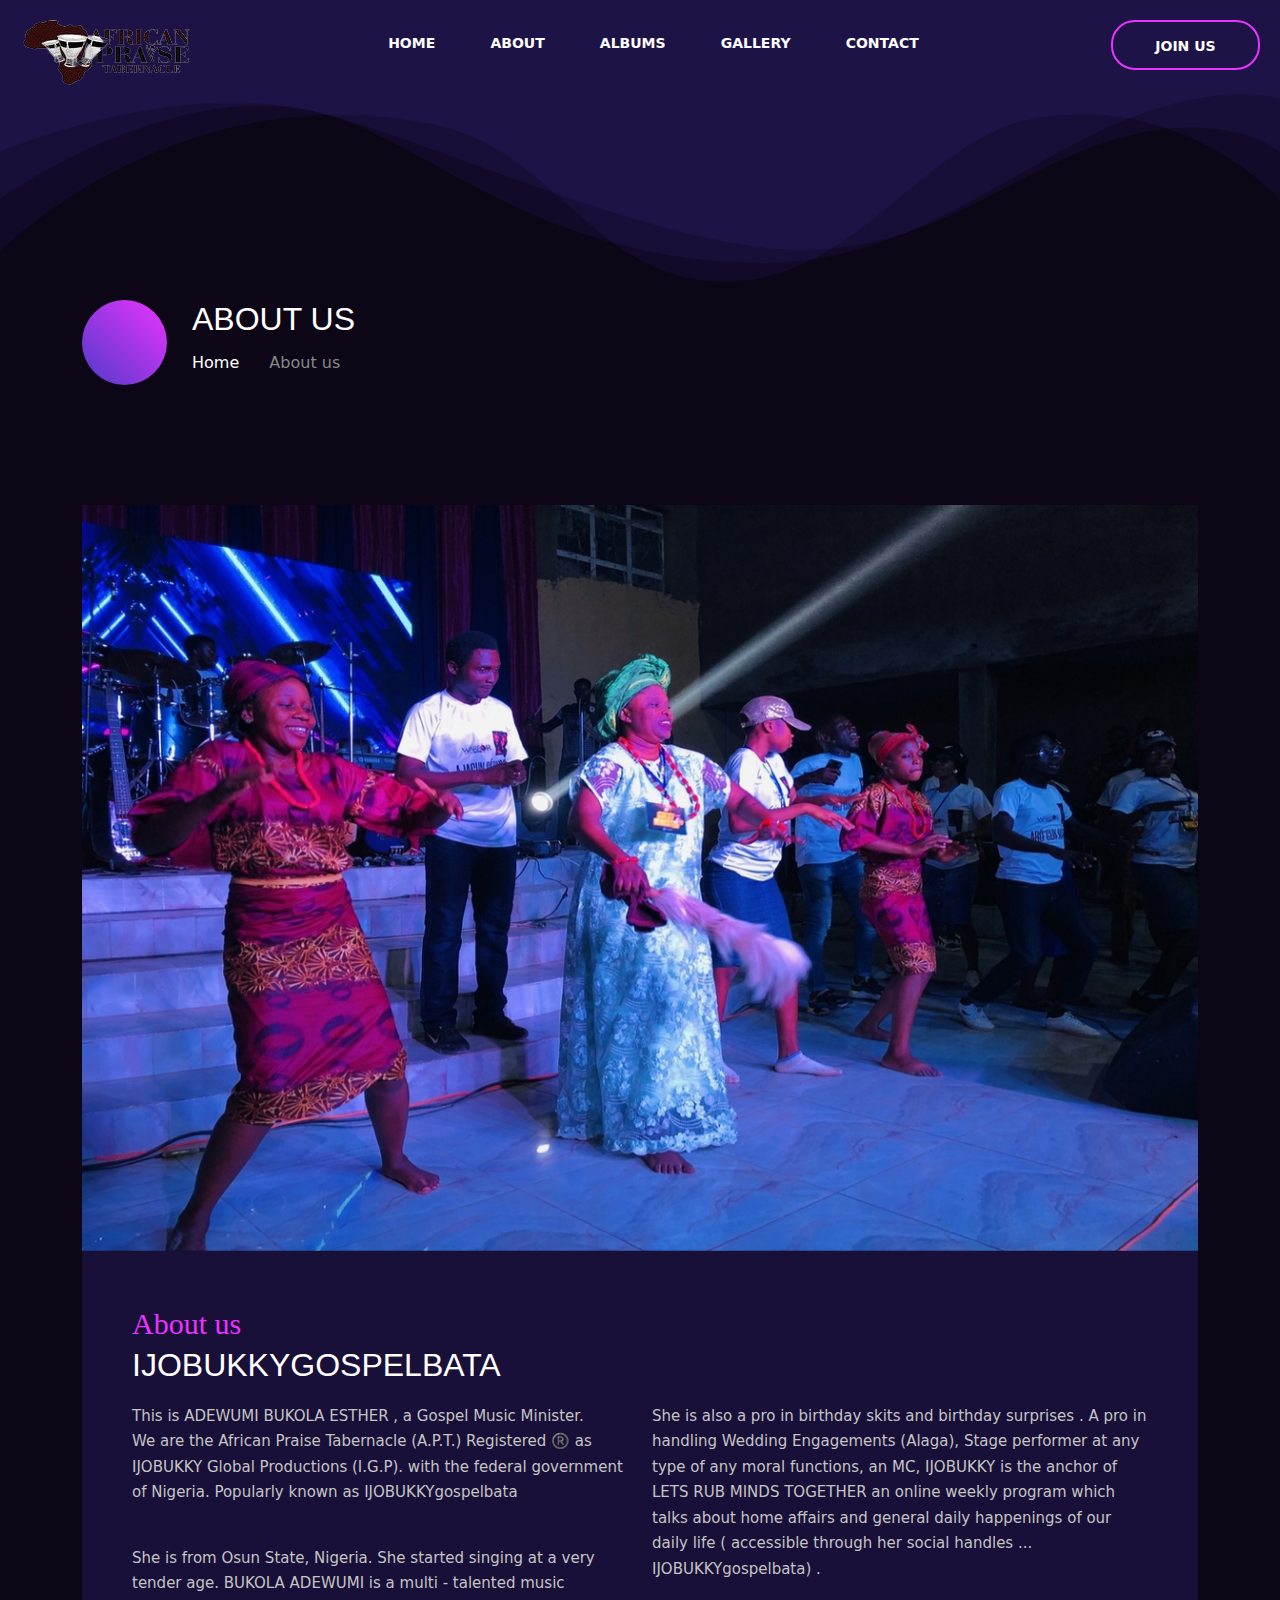
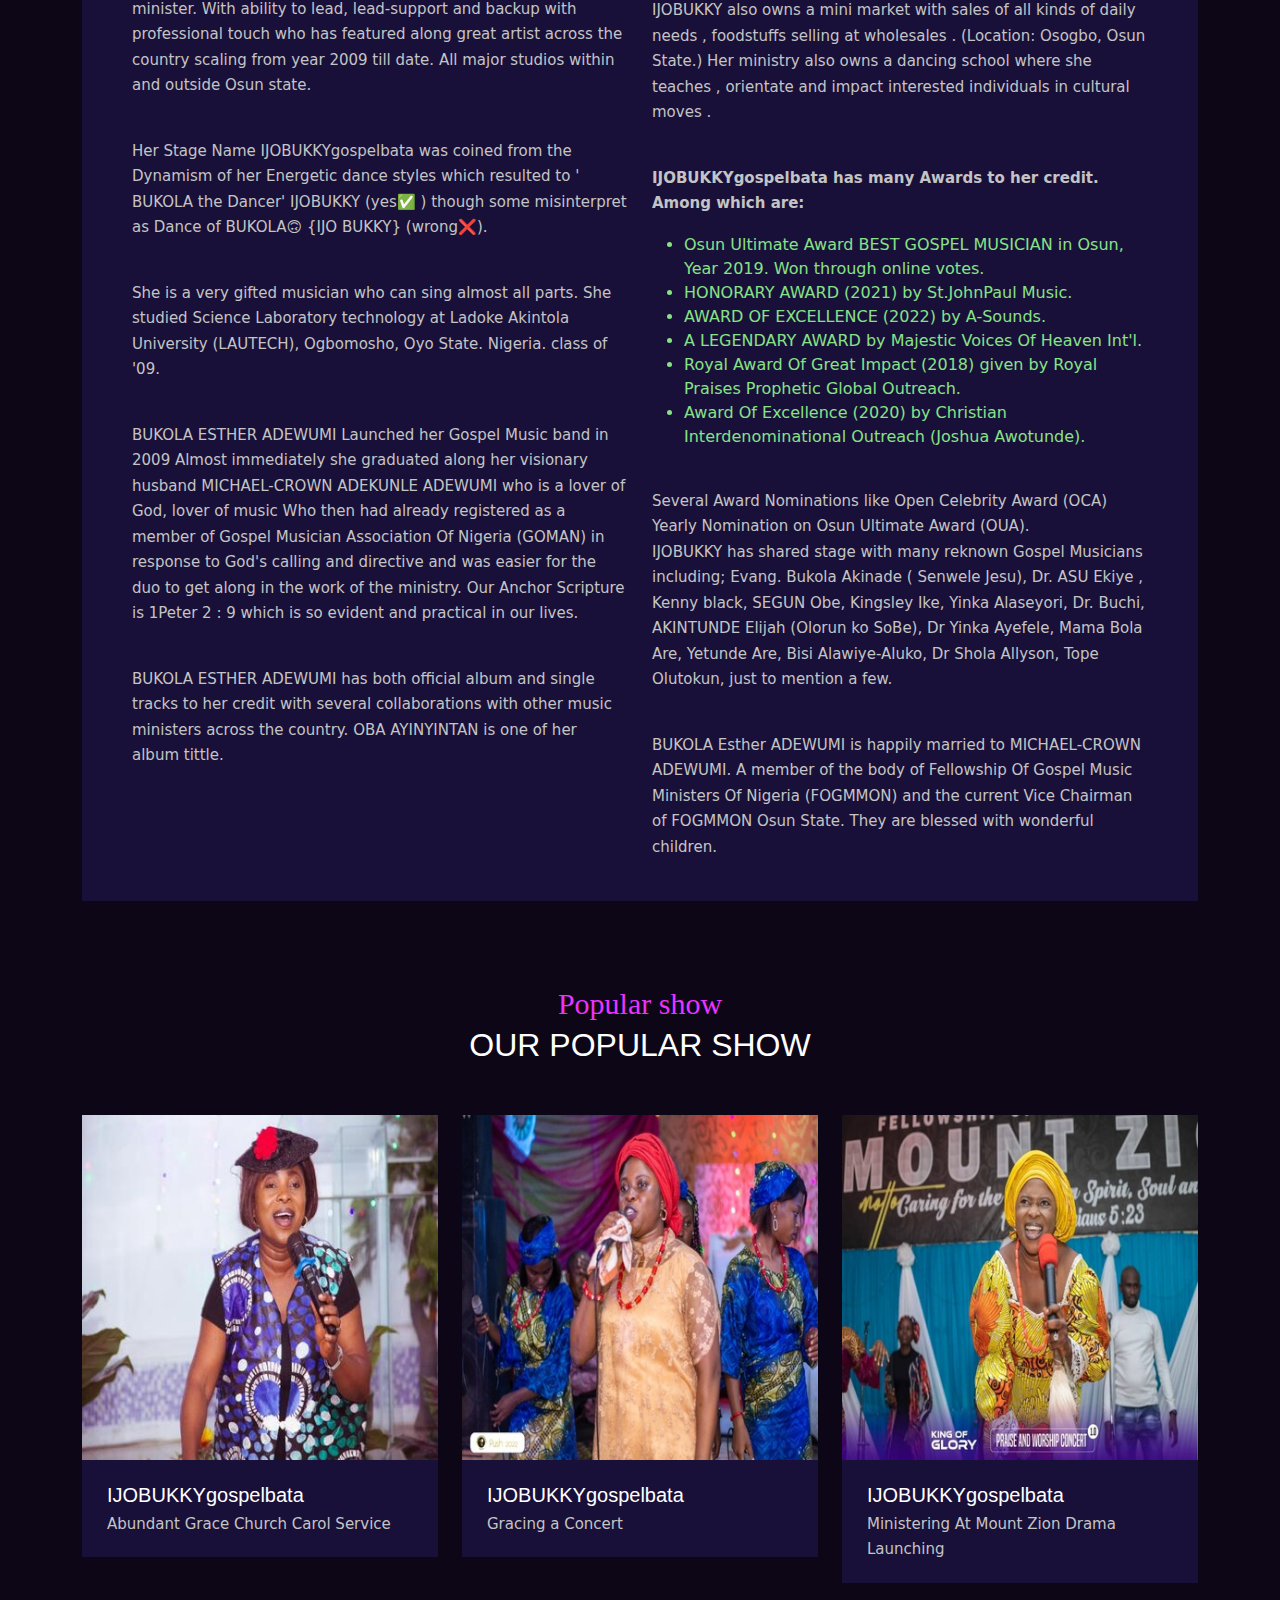
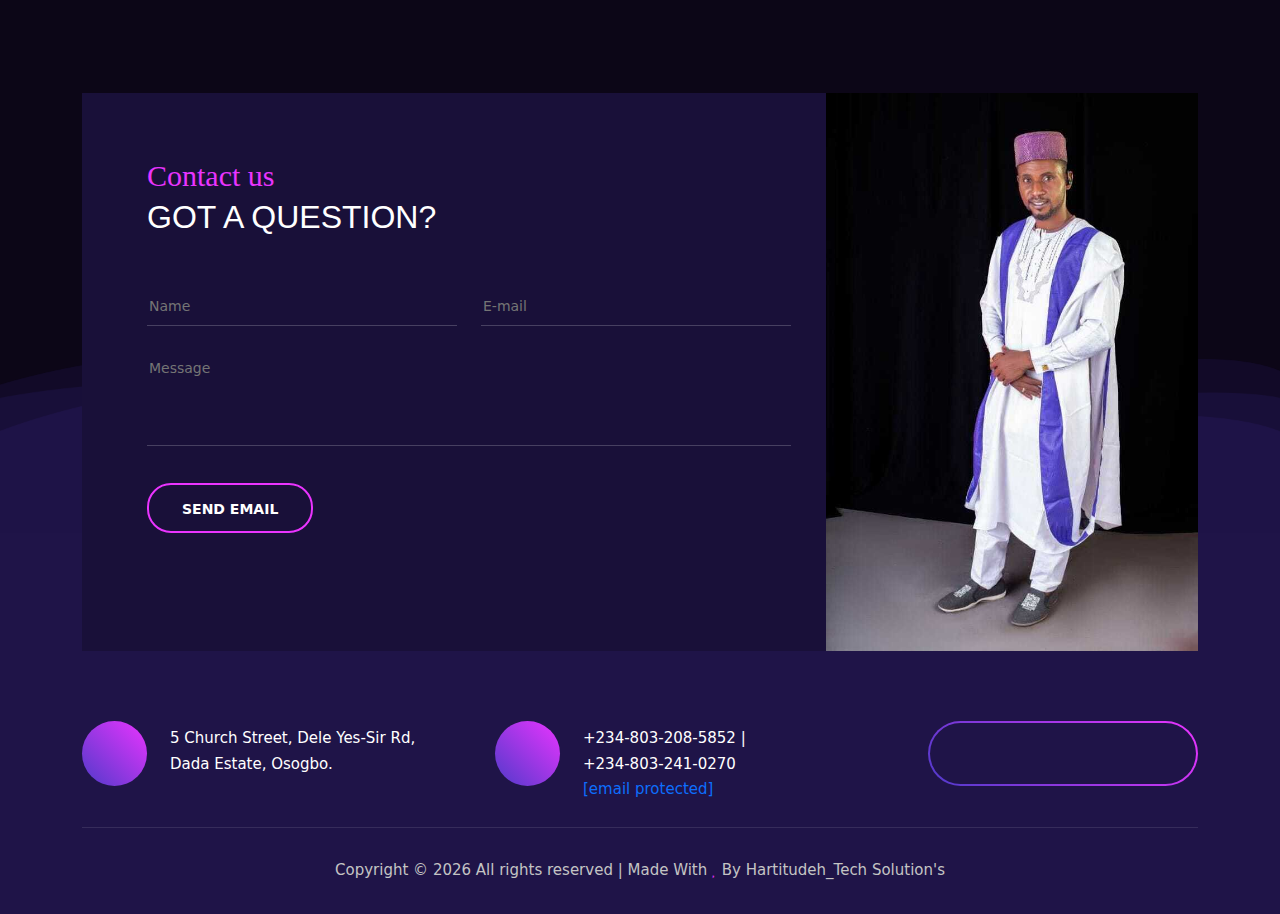
==== commit 0b272924: "Update about.html" ====
--- a/about.html
+++ b/about.html
@@ -479,7 +479,7 @@
           <script>
             document.write(new Date().getFullYear());
           </script> All rights reserved | Made With  <i class="fa fa-heart" aria-hidden="true"></i> By
-          <a href="https://www.hartitudeh.github.io" target="_blank">Hartitudeh_Tech Solution's</a>
+          <a href="https://www.hartitudeh.vercel.app" target="_blank">Hartitudeh_Tech Solution's</a>
         </p>
       </div>
 
@@ -499,4 +499,4 @@
     crossorigin="anonymous"></script>
 </body>
 
-</html>+</html>
--- a/css/style.css
+++ b/css/style.css
@@ -25,6 +25,7 @@
 	color: #222222;
 	font-family: "Nunito Sans", sans-serif;
 	font-weight: 700;
+	overflow-x: hidden;
 }
 
 h1 {
@@ -34,6 +35,12 @@
 h2 {
 	font-size: 36px;
 	line-height: 1.4;
+}
+
+@media (max-width: 900px){
+	h2 {
+		font-size: 23px;
+	}
 }
 
 h3 {
@@ -261,6 +268,12 @@
 	z-index:99;
 }
 
+@media (max-width: 900px) {
+	header {
+	padding: 20px 20px 0;
+	}
+}
+
 header.ijobukky{
 	background: #aa6782;
 	position: fixed !important;
@@ -272,6 +285,18 @@
 .header__warp {
 	max-width: 1760px;
 	margin: 0 auto;
+}
+
+#join-btn {
+	display: flex ; 
+	justify-content: center ; 
+	align-items: center ;
+}
+
+@media (max-width: 900px) {
+	#join-btn {
+		display: none !important;
+	}
 }
 
 @media only screen and (min-width: 768px) and (max-width: 991px) {
@@ -311,8 +336,13 @@
 	.main__menu {
 		display: none;
 	}
+}
+
+@media (max-width: 900px){
 	.slicknav_menu{
 		display: block;
+        /* flex-direction: row; */
+        /* justify-content: flex-end; */
 	}
 }
 
@@ -433,7 +463,7 @@
 @media (max-width: 576px),
 only screen and (min-width: 576px) and (max-width: 767px) {
 	.hero__section {
-		padding-top: 200px;
+		padding-top: 78px;
 		height: 900px;
 	}
 }
@@ -637,6 +667,12 @@
 
 .player_right .section-title {
 	padding-left: 65px;
+}
+
+@media (max-width: 900px) {
+	.player_right .section-title {
+		padding-left: 5px;
+	}
 }
 
 .player-title {
@@ -1265,6 +1301,12 @@
 	background-size: cover;
 	background-position: top center;
 	z-index: 2;
+}
+
+@media (max-width: 900px) {
+	.video__section {
+		padding: 20px 0 5px;
+	}
 }
 
 .video-player {
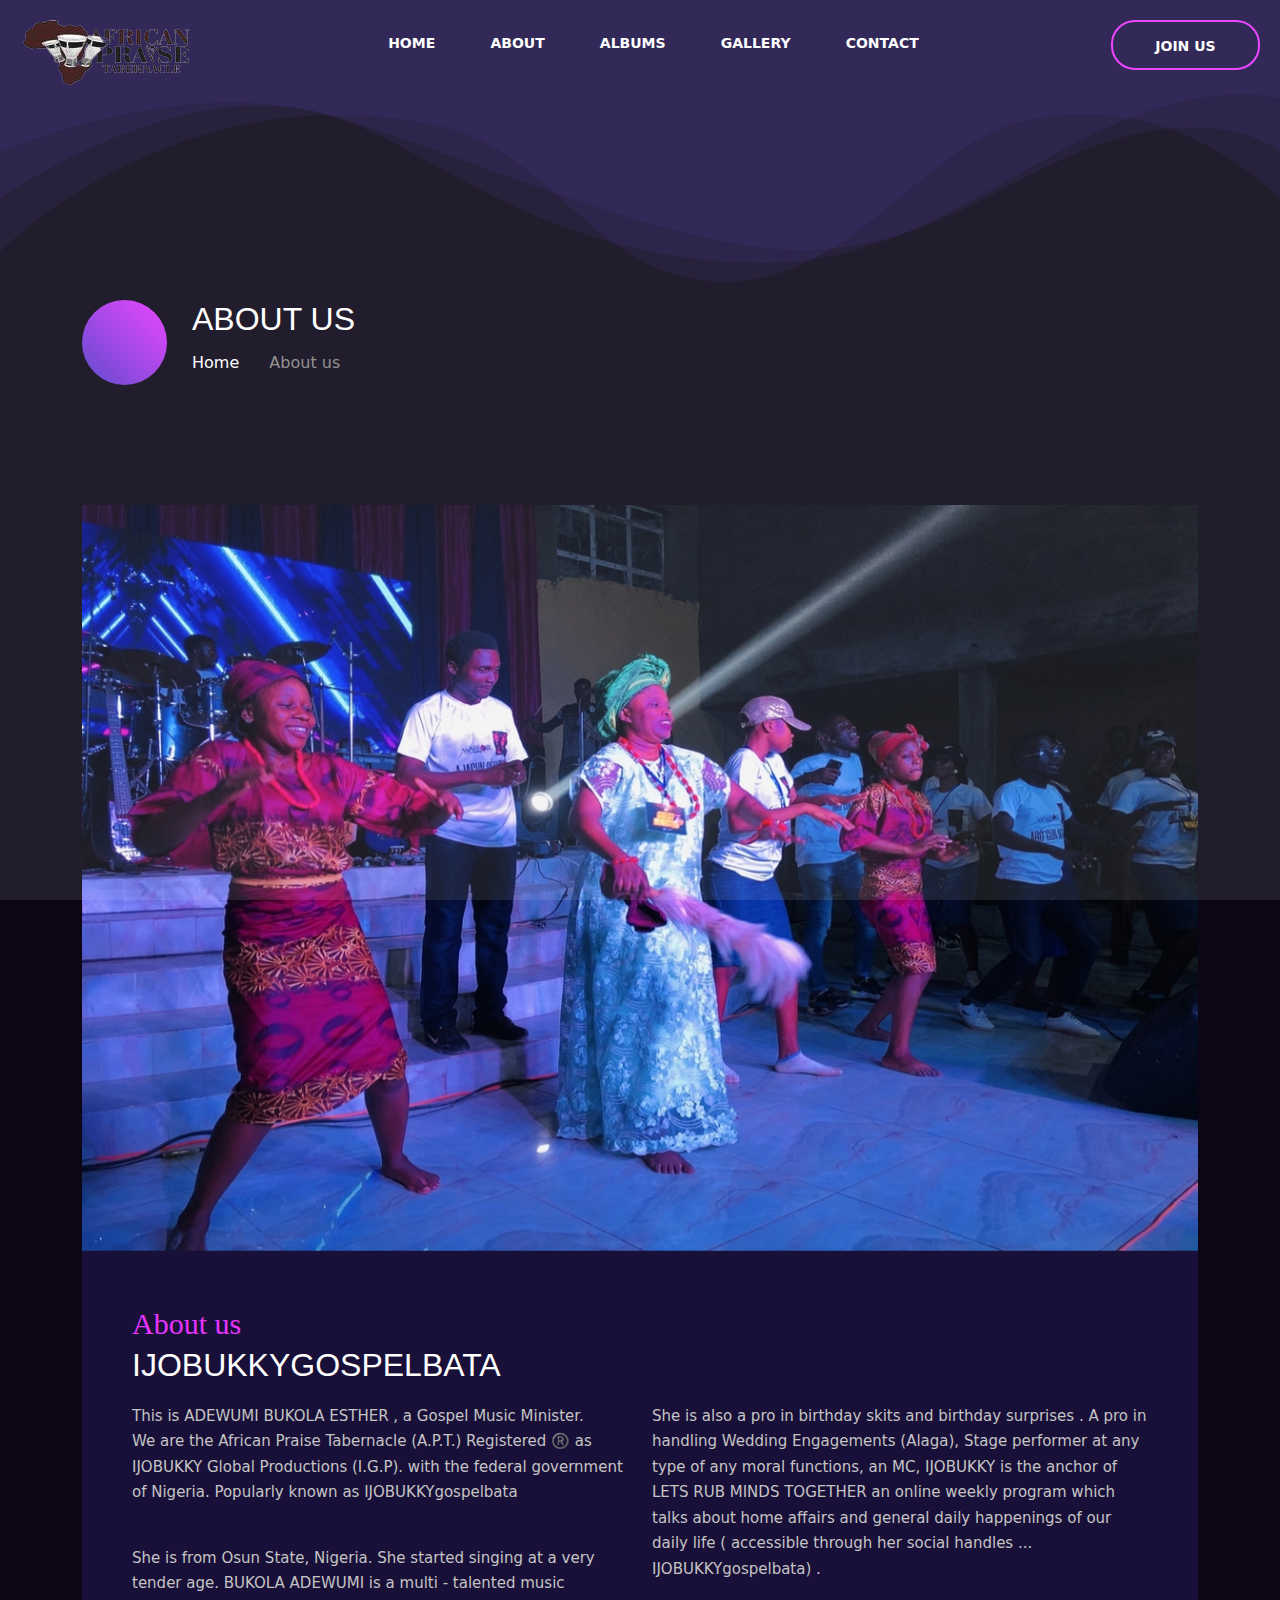
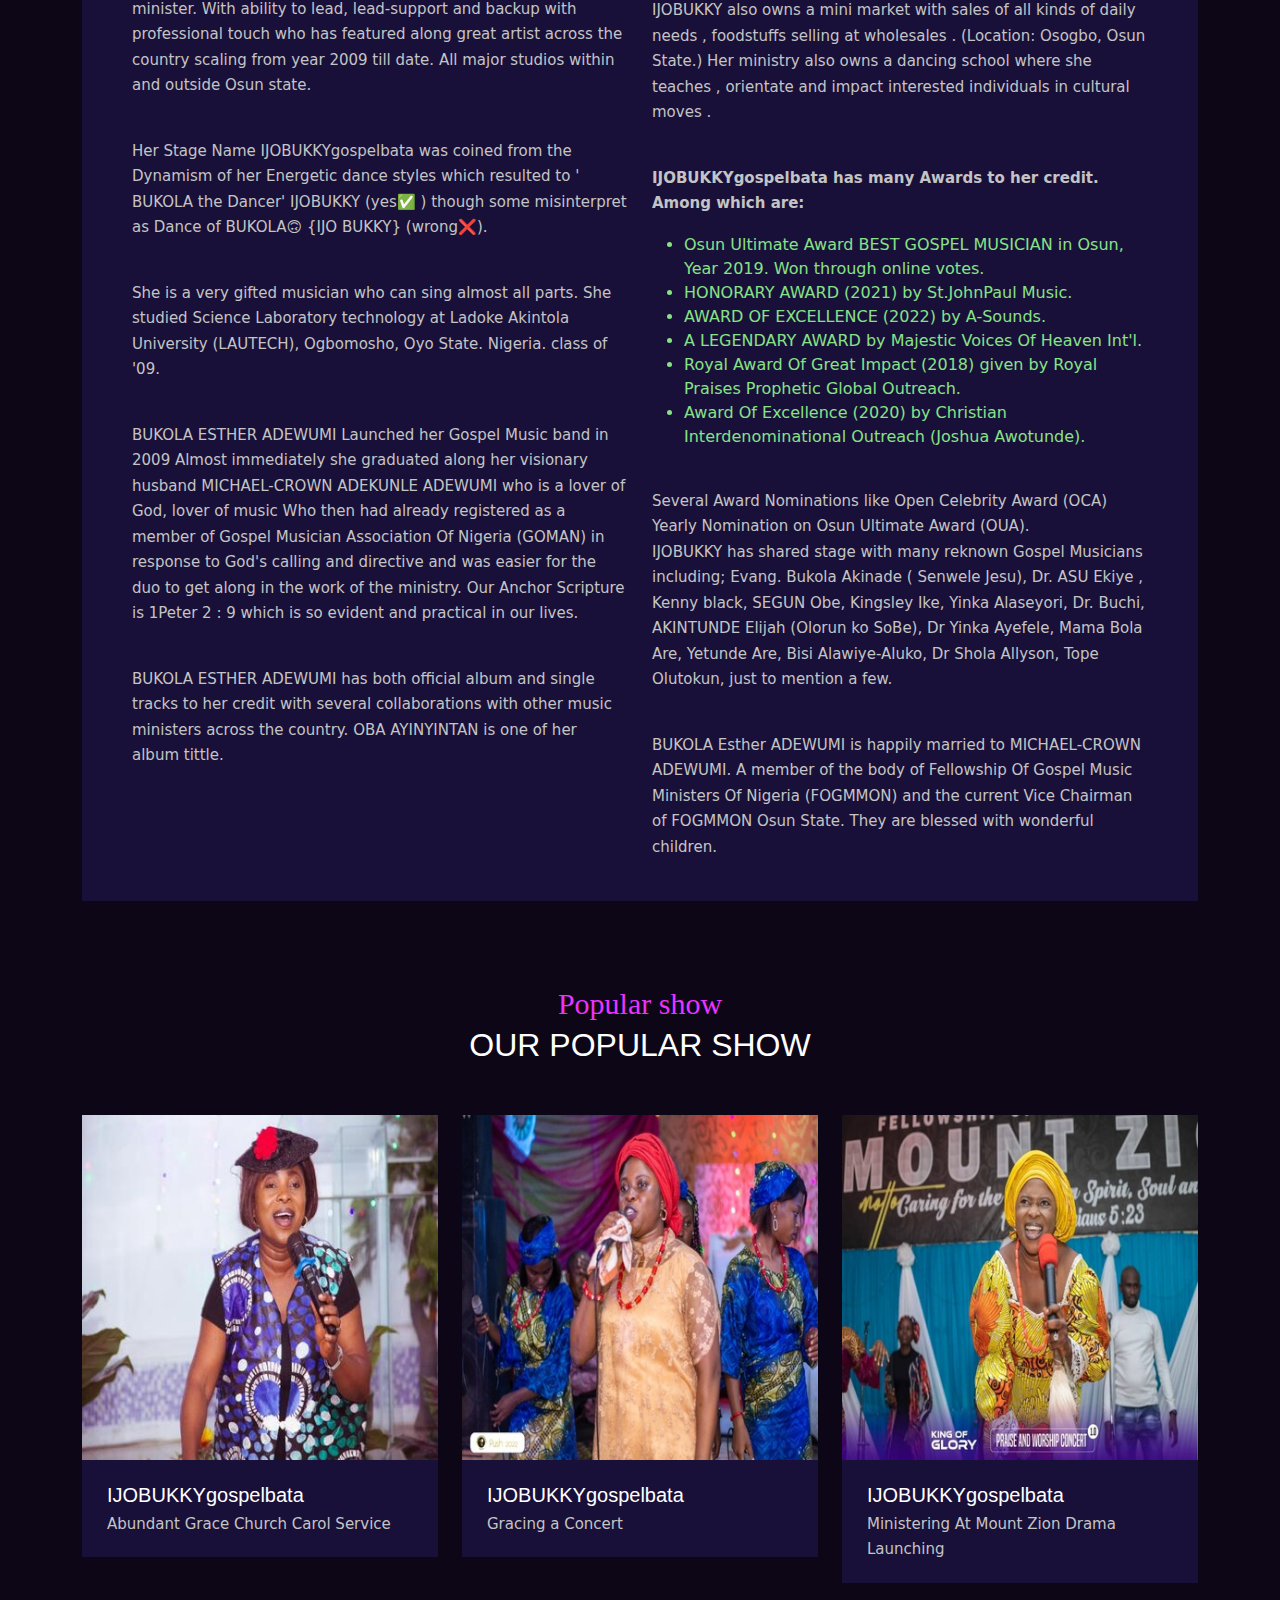
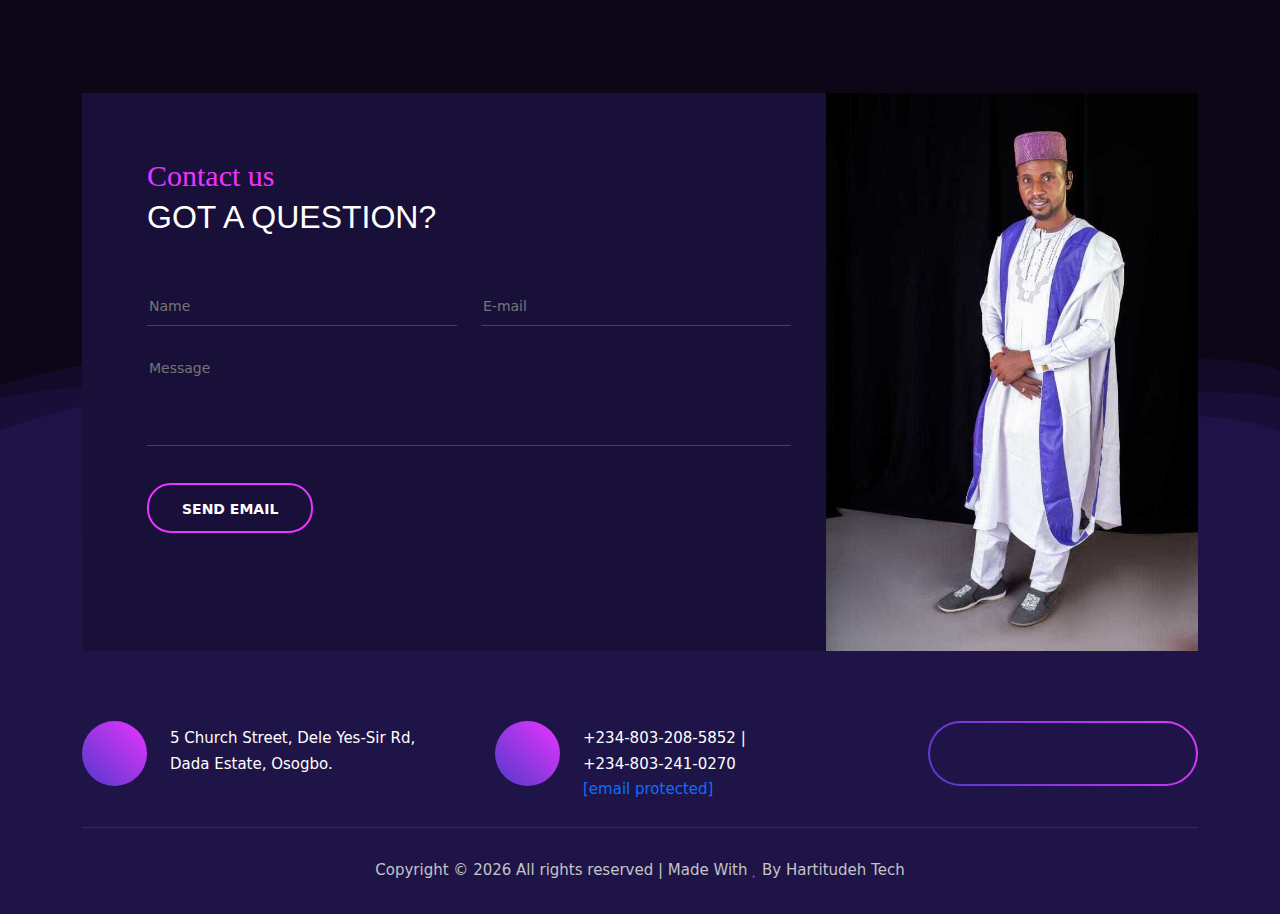
==== commit 53c2b81d: "Update about.html" ====
--- a/about.html
+++ b/about.html
@@ -479,7 +479,7 @@
           <script>
             document.write(new Date().getFullYear());
           </script> All rights reserved | Made With  <i class="fa fa-heart" aria-hidden="true"></i> By
-          <a href="https://www.hartitudeh.vercel.app" target="_blank">Hartitudeh_Tech Solution's</a>
+<a href="https://www.hartitudeh.vercel.app" target="_blank">Hartitudeh Tech</a>
         </p>
       </div>
 
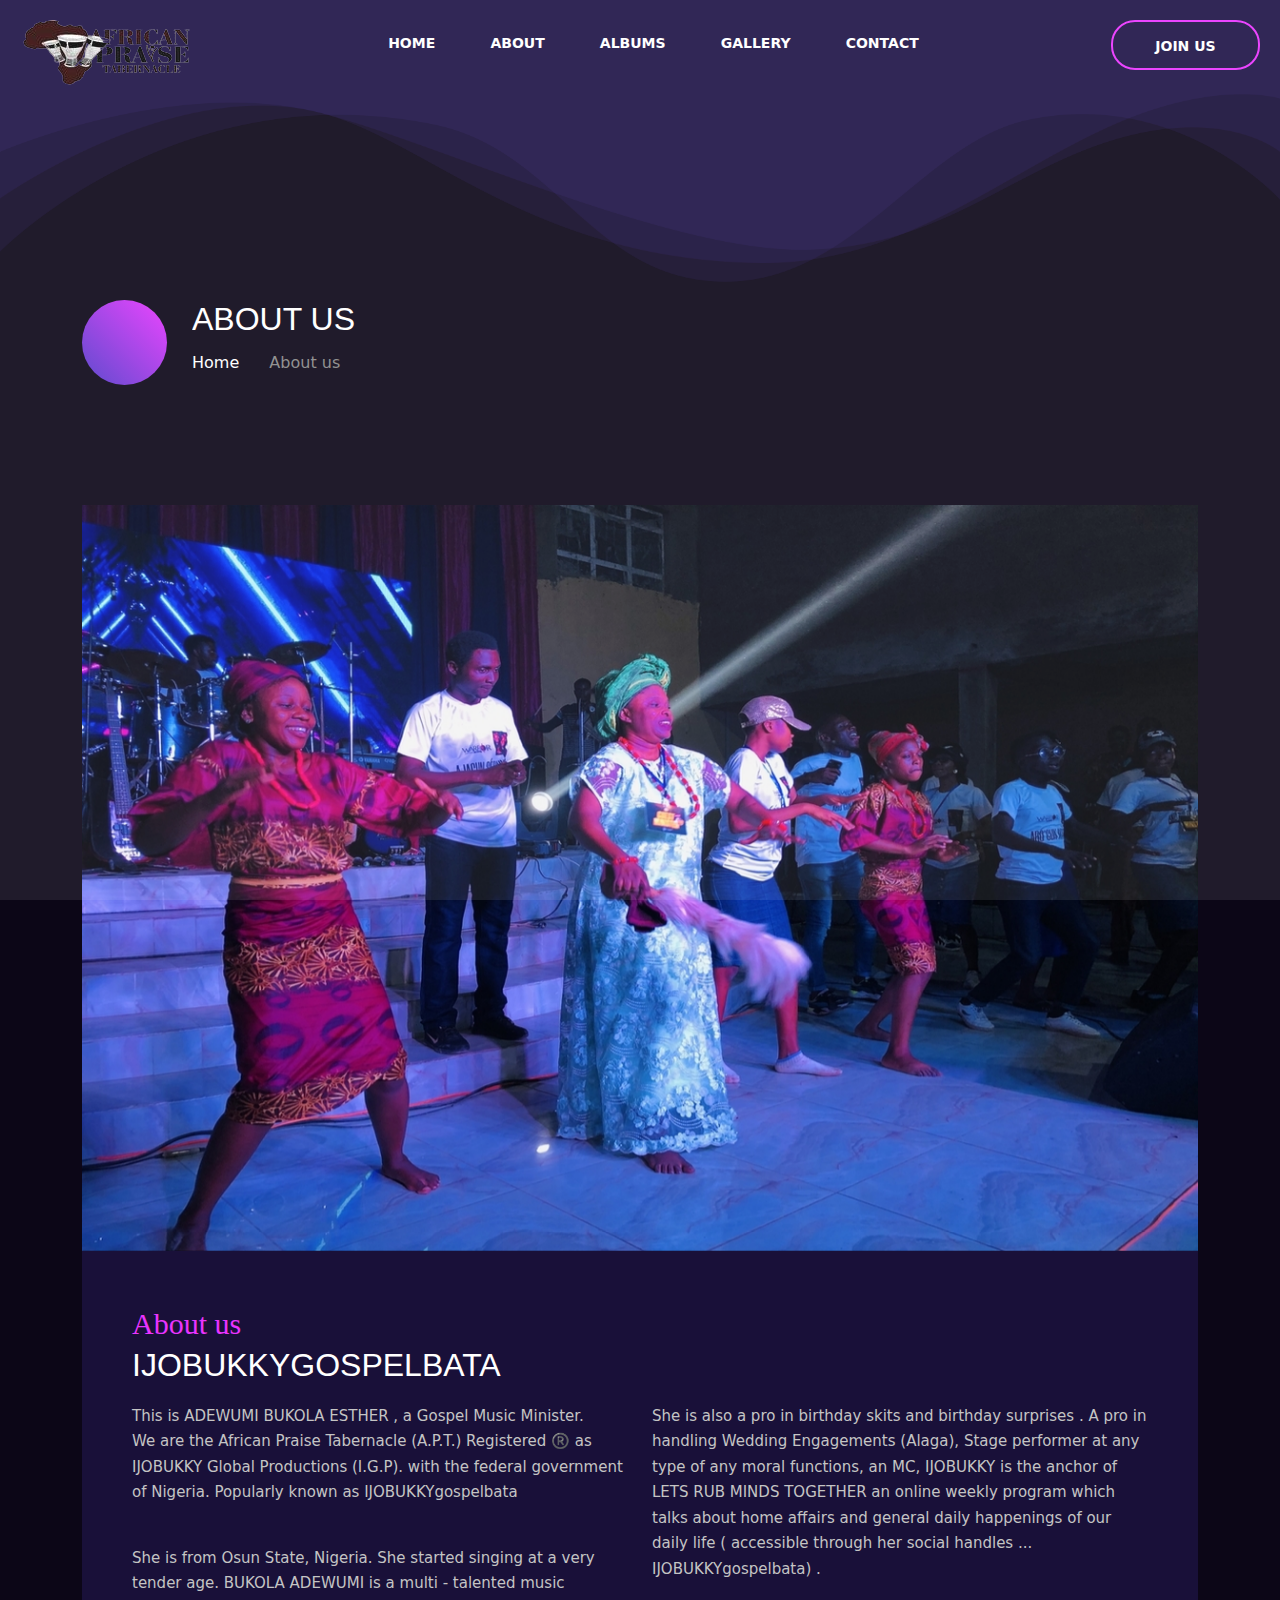
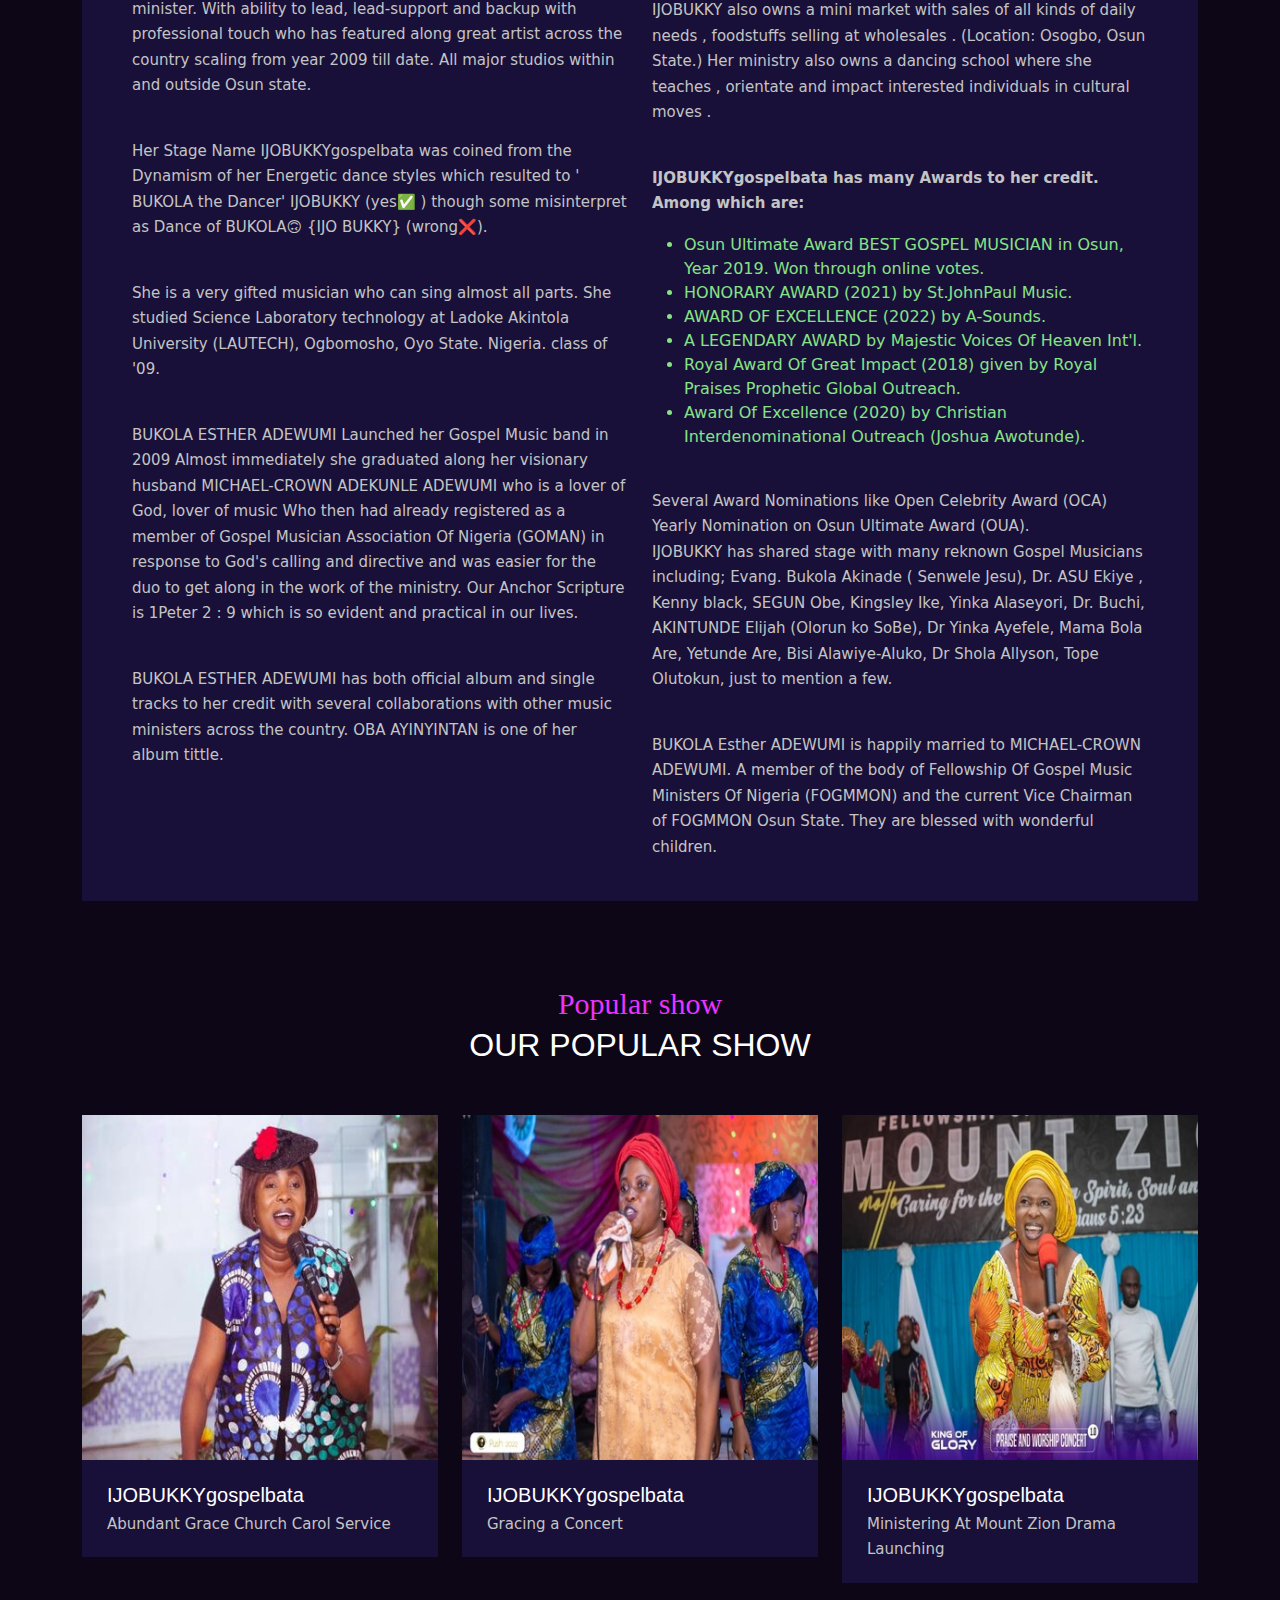
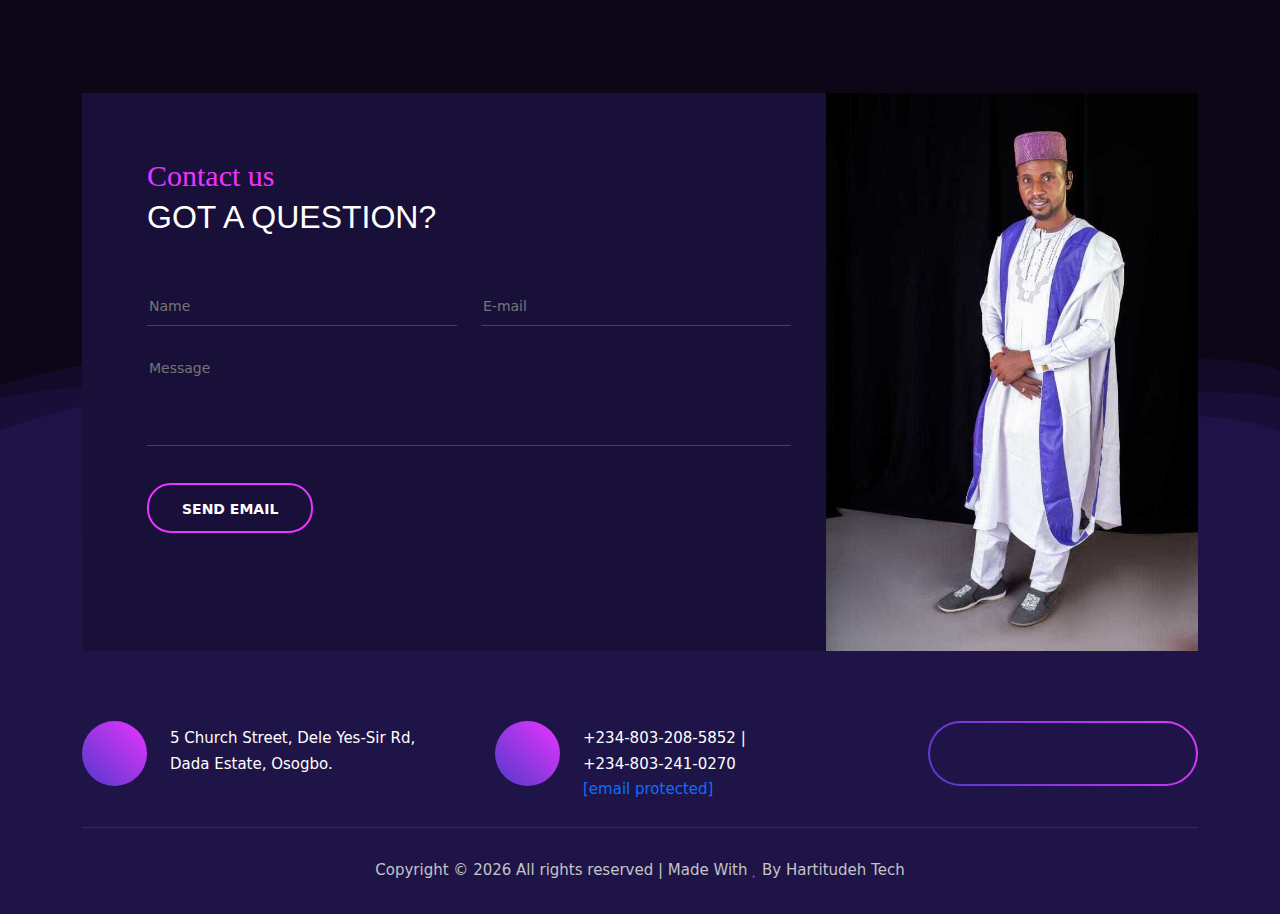
==== commit 6693a4ae: "Update about.html" ====
--- a/about.html
+++ b/about.html
@@ -479,7 +479,7 @@
           <script>
             document.write(new Date().getFullYear());
           </script> All rights reserved | Made With  <i class="fa fa-heart" aria-hidden="true"></i> By
-<a href="https://www.hartitudeh.vercel.app" target="_blank">Hartitudeh Tech</a>
+<a href="hartitudeh.vercel.app" target="_blank">Hartitudeh Tech</a>
         </p>
       </div>
 
